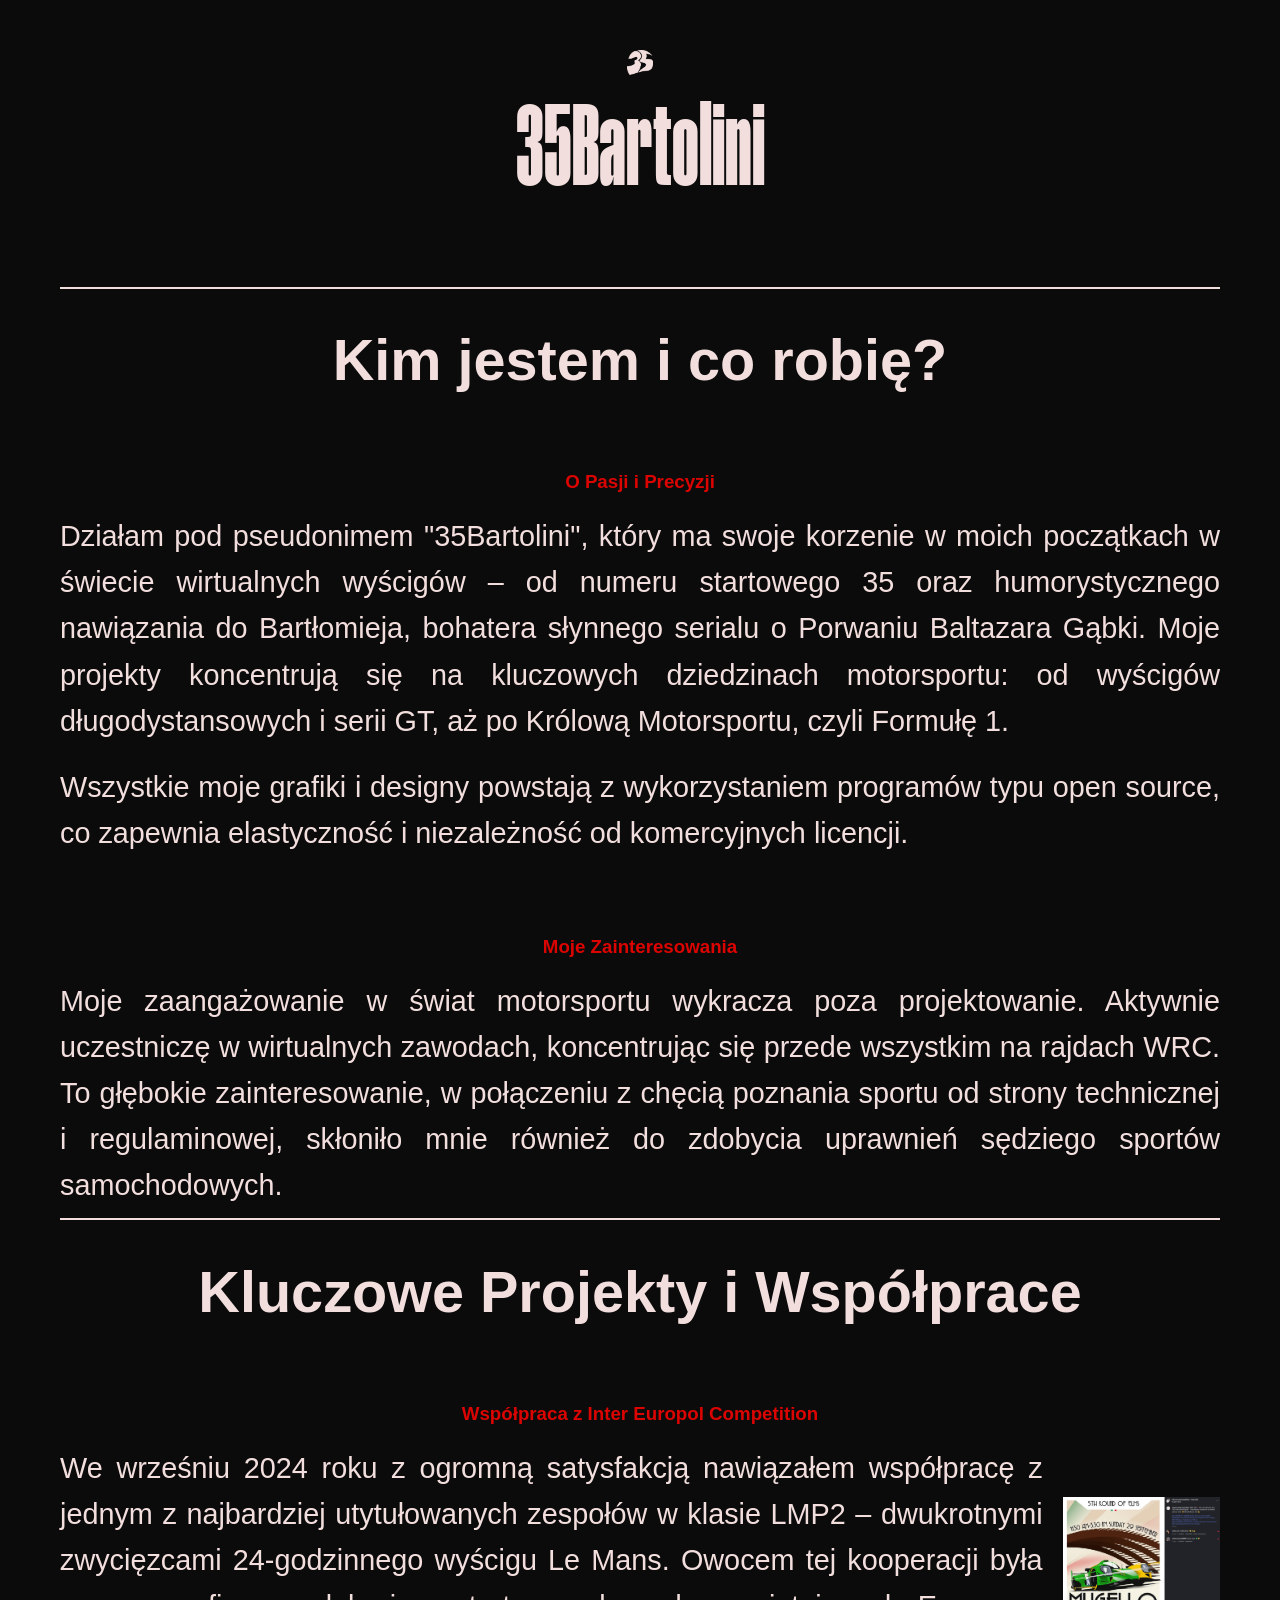
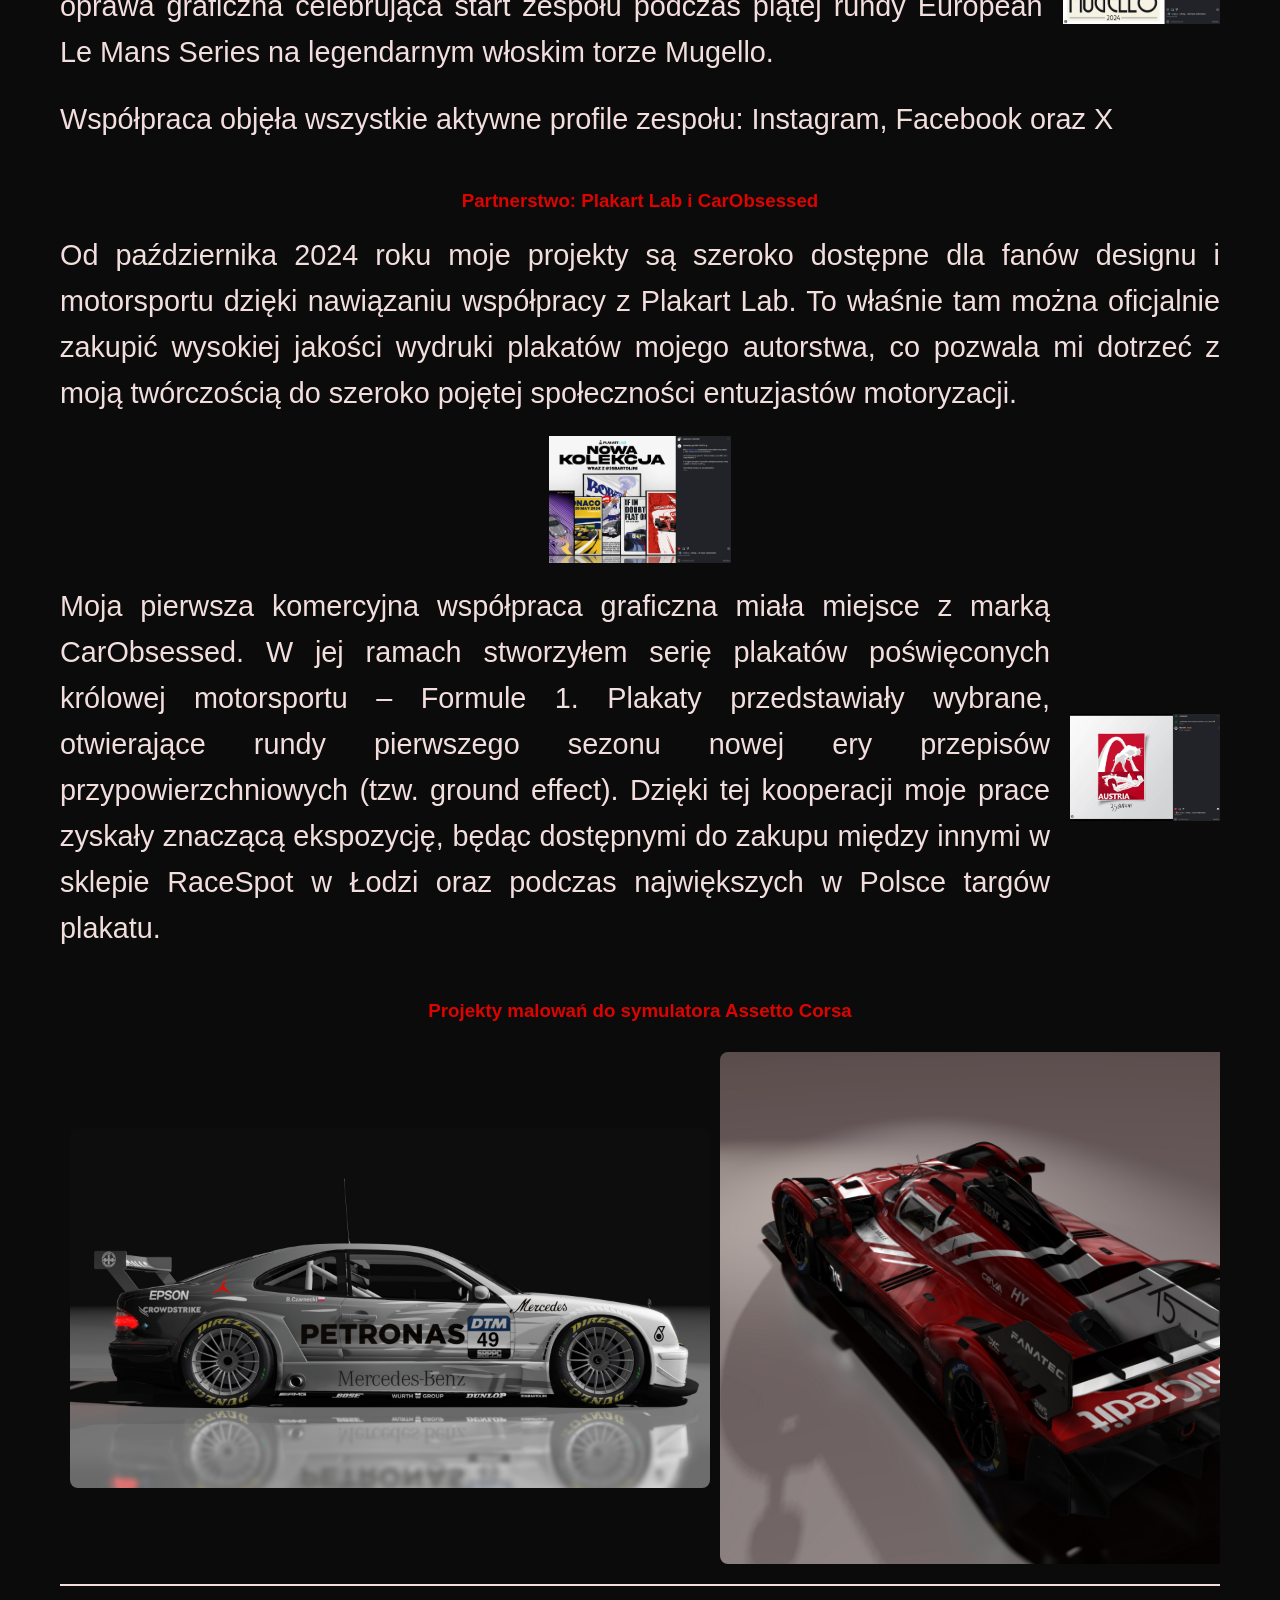
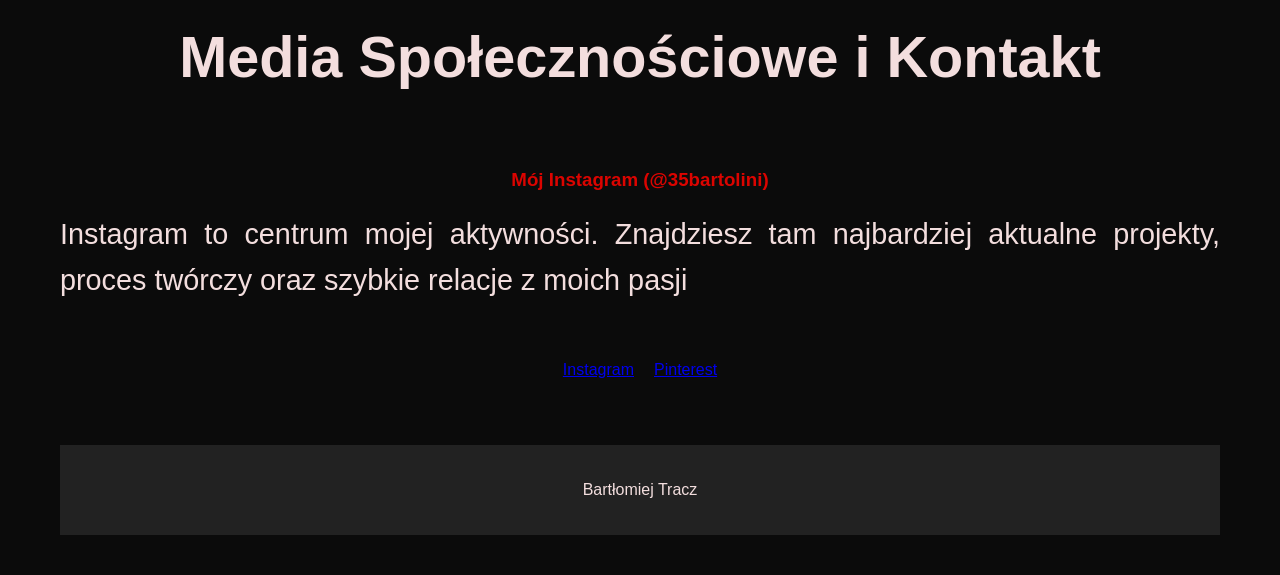
==== AI-Lab1/Si-lab01.html @ 699af500 "Laboratorium 1 - html,  styl 1" ====
<!doctype HTML>

<html lang="pl">
	<head>
		<title>35Bartolini | Sim Racing & Design</title>
		<script src="https://wi.arturk.pl/zen-style.js.php?styles[]=style-1&styles[]=style-2" defer></script>
		<link rel="stylesheet" href="style-1/style-1.css">
	</head>
	<body>
		
		<img class = "toplinceimg" src="35B.png" alt="35">
		<h1 class="h1">35Bartolini</h1>

		<div class="line"></div>
		<h2 class="h2">Kim jestem i co robię?</h2>

			<h3 class="h3">O Pasji i Precyzji</h3>

				<p class = "paragraf">Działam pod pseudonimem "35Bartolini", który ma swoje korzenie w moich początkach w świecie wirtualnych wyścigów – od numeru startowego 35 oraz humorystycznego nawiązania do Bartłomieja, bohatera słynnego serialu o Porwaniu Baltazara Gąbki. 
				 Moje projekty koncentrują się na kluczowych dziedzinach motorsportu: od wyścigów długodystansowych i serii GT, aż po Królową Motorsportu, czyli Formułę 1.</p>
				<p class = "paragraf">Wszystkie moje grafiki i designy powstają z wykorzystaniem programów typu open source, co zapewnia elastyczność i niezależność od komercyjnych licencji.<p>
				
			<h3 class="h3">Moje Zainteresowania</h3>
				<p class = "paragraf">Moje zaangażowanie w świat motorsportu wykracza poza projektowanie. Aktywnie uczestniczę w wirtualnych zawodach, koncentrując się przede wszystkim na rajdach WRC. 
				To głębokie zainteresowanie, w połączeniu z chęcią poznania sportu od strony technicznej i regulaminowej, skłoniło mnie również do zdobycia uprawnień sędziego sportów samochodowych.</p>
		

		<div class="line"></div>	

		<h2 class="h2">Kluczowe Projekty i Współprace</h2>
			<h3 class="h3">Współpraca z Inter Europol Competition</h3>
				<div class="box">
				<p class = "paragraf">We wrześniu 2024 roku z ogromną satysfakcją nawiązałem współpracę z jednym z najbardziej utytułowanych zespołów w klasie LMP2 – dwukrotnymi zwycięzcami 24-godzinnego wyścigu Le Mans. 
				Owocem tej kooperacji była oprawa graficzna celebrująca start zespołu podczas piątej rundy European Le Mans Series na legendarnym włoskim torze Mugello.</p>
				<img class = "imgIE" src="InterEuropolComp.png" alt="InterEuropol">
				</div>
				<p class = "paragraf">Współpraca objęła wszystkie aktywne profile zespołu: Instagram, Facebook oraz X</p>

			<h3 class="h3">Partnerstwo: Plakart Lab i CarObsessed</h3>
				<div class="box2"></div>
				<p class = "paragraf">Od października 2024 roku moje projekty są szeroko dostępne dla fanów designu i motorsportu dzięki nawiązaniu współpracy z Plakart Lab. 
				To właśnie tam można oficjalnie zakupić wysokiej jakości wydruki plakatów mojego autorstwa, co pozwala mi dotrzeć z moją twórczością do szeroko pojętej społeczności entuzjastów motoryzacji.</p>
				<img class = "imgPLAK" src="Plakart.png" alt="Plakart Lab">
				</div>

				<div class="box3">
				<p class = "paragraf">Moja pierwsza komercyjna współpraca graficzna miała miejsce z marką CarObsessed. W jej ramach stworzyłem serię plakatów poświęconych królowej motorsportu – Formule 1. Plakaty przedstawiały wybrane, otwierające rundy pierwszego sezonu nowej ery przepisów przypowierzchniowych (tzw. ground effect). 
				Dzięki tej kooperacji moje prace zyskały znaczącą ekspozycję, będąc dostępnymi do zakupu między innymi w sklepie RaceSpot w Łodzi oraz podczas największych w Polsce targów plakatu.</p>
				<img class = "imgCar" src="CarObssesed.png" alt="CarObsessed">
				</div>
				
			<h3 class="h3">Projekty malowań do symulatora Assetto Corsa</h3>
					<div class="gallery">
					<img src="Photo8.png" alt="Plakart Lab">
					<img src="image6.png" alt="Plakart Lab">
					<img src="Zdjecie_5.png" alt="Plakart Lab">
					</div>

		<div class="line"></div>			
		<h2 class="h2">Media Społecznościowe i Kontakt</h2>
			<h3 class="h3">Mój Instagram (@35bartolini)</h3>
				<p class = "paragraf">Instagram to centrum mojej aktywności. Znajdziesz tam najbardziej aktualne projekty, proces twórczy oraz szybkie relacje z moich pasji<p></p>
				
			<ul class = "list">
				<li><a href="https://www.instagram.com/35bartolini/" target="_blank">Instagram</a></li>
				<li><a href="https://pl.pinterest.com/35Bartolini/" target="_blank">Pinterest</a></li>
			</ul>  
	
	<footer>
				<p>Bartłomiej Tracz</p>
	</footer>
	</body>
</html>
---- AI-Lab1/style-1/style-1.css ----
@font-face {
    font-family: 'Humane Bold';
    src: url('../Humane-Bold.ttf') format('truetype');
    font-weight: bold;
    font-style: normal;
}

body {
        font-family: Arial, sans-serif;
        background-color: #0b0b0b;
        color: #222;
        margin: 40px;
        padding: 0 20px;
        display: flex;
        flex-direction: column;
}

img {
        max-width: 100%;
        height: auto;
        display: block;
        margin: 10px auto;
}

footer {
        text-align: center;
        margin-top: 50px;
        padding: 20px;
        background: #222222;
        color: #f3dede;
}


.toplinceimg {
    max-width: 100%; 
    height: clamp(0.5ex, 20ex, 3ex);
}

/*clamp(min, preferred, max)*/
.h1 {
    margin-top: 10px;
    font-family: 'Humane Bold', Arial, sans-serif;
    font-size: clamp(3vw, 9vw, 18vw);
    text-align: center;
    color: #f3dede;
}

.h2{
    font-family: sans-serif;
    font-size: clamp(1.5vw, 4.5vw, 9vw);
    text-align: center;
    color: #f3dede;
    margin-top: 3vw;
    margin-bottom: 40px;
}

.h3 {
    font-family: sans-serif;
    font-size: clamp(1.1vw, 2.25, 4.5vw);
    color: #db0400;
    margin-top: 3vw;
    margin-bottom: 10px;
    text-align: center;
}

.paragraf {
    font-size: clamp(1vw, 3vw, 2.25vw);
    line-height: 1.6;
    color: #f3dede;
    text-align: justify;
    margin: 10px 0;
}

.gallery {
  display: flex;
  gap: 10px; /* odstęp między obrazkami */
  justify-content: center; /* wyśrodkuj w poziomie */
  align-items: center; /* wyrównaj w pionie */
}

.gallery {
  display: flex;
  flex-direction: row;   /* układ od lewej do prawej */
  justify-content: flex-start; /* obrazki od lewej */
  gap: 10px;
  overflow-x: auto;
  padding: 10px;
  scrollbar-width: thin;
  scroll-behavior: smooth; /* płynne przewijanie */
}


.gallery img {
  max-width: 50vw;  /* szerokość obrazków */
  height: auto;
  flex-shrink: 0;    /* NIE pozwala obrazkom się zwężać */
  border-radius: 8px;
}

.line {
    border-top: 2px solid #f3dede;
    margin: 40px 0;
    margin-top: auto;
    margin-bottom: auto;
}

.list {
    list-style-type: none; /* usuwa domyślne punkty listy */
    padding: 0;
    display: flex;
    gap: 20px; /* odstęp między elementami listy */
    justify-content: center; /* wyśrodkuj w poziomie */
}

.box {
  display: flex;
  align-items: center;     /* wyrównanie w pionie */
  justify-content: space-between; /* tekst po lewej, obrazek po prawej */
  gap: 20px;               /* odstęp między tekstem a obrazkiem */
}

.imgIE {
  max-width: 100%;
  height: clamp(5ex, 30ex, 15ex);
}

.box2 {
  display: flex;
  align-items: center;  /* wyrównanie w pionie */
  justify-content: flex-start; /* elementy ustawiają się w jednym rzędzie od lewej */
  gap: 20px;            /* odstęp między tekstem a obrazkiem */
}

.imgPLAK {
  max-width: 100%;
  height: clamp(5ex, 30ex, 15ex);
}

.box3 {
  display: flex;
  align-items: center;      /* wyrównanie w pionie */
  justify-content: flex-start; /* wszystkie elementy od lewej */
  gap: 20px;                /* odstęp między obrazkiem a tekstem */
}

.imgCar {
  max-width: 150px;         /* ogranicz rozmiar obrazka */
  height: auto;             /* zachowaj proporcje */
}
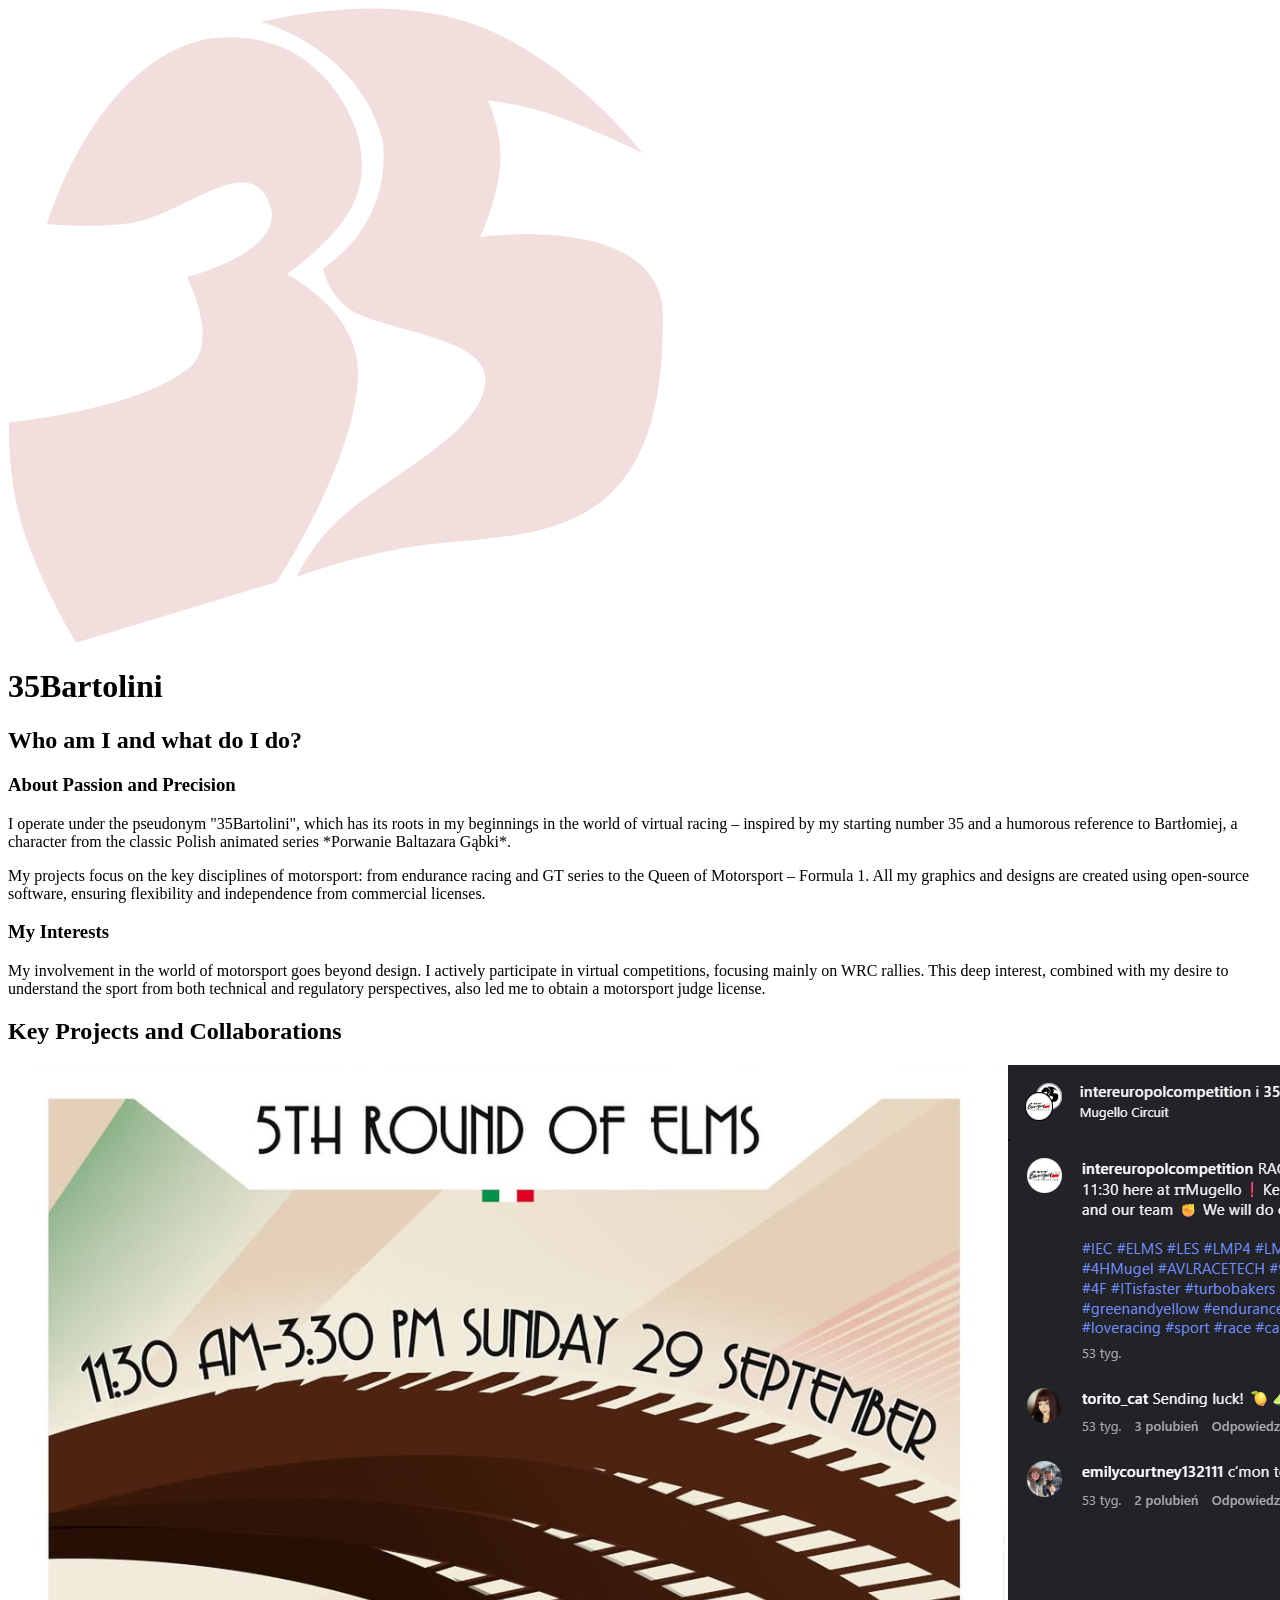
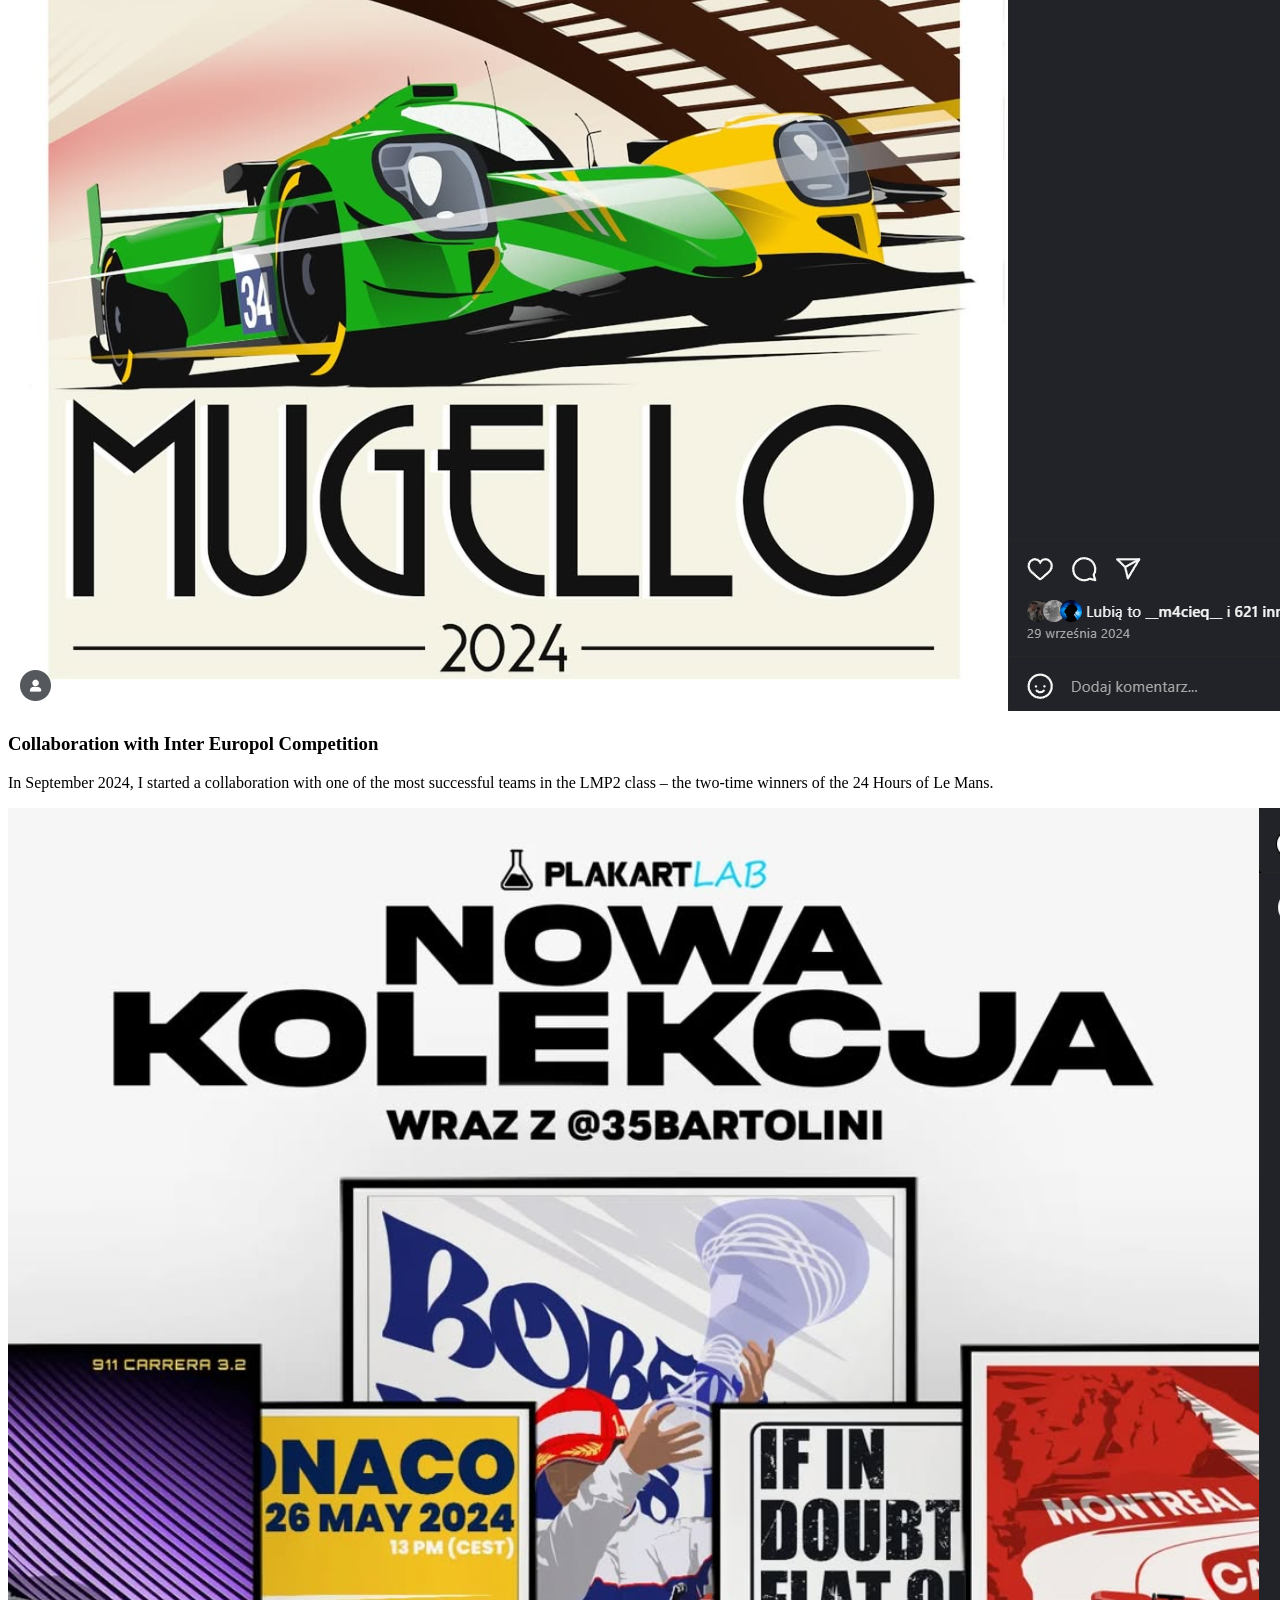
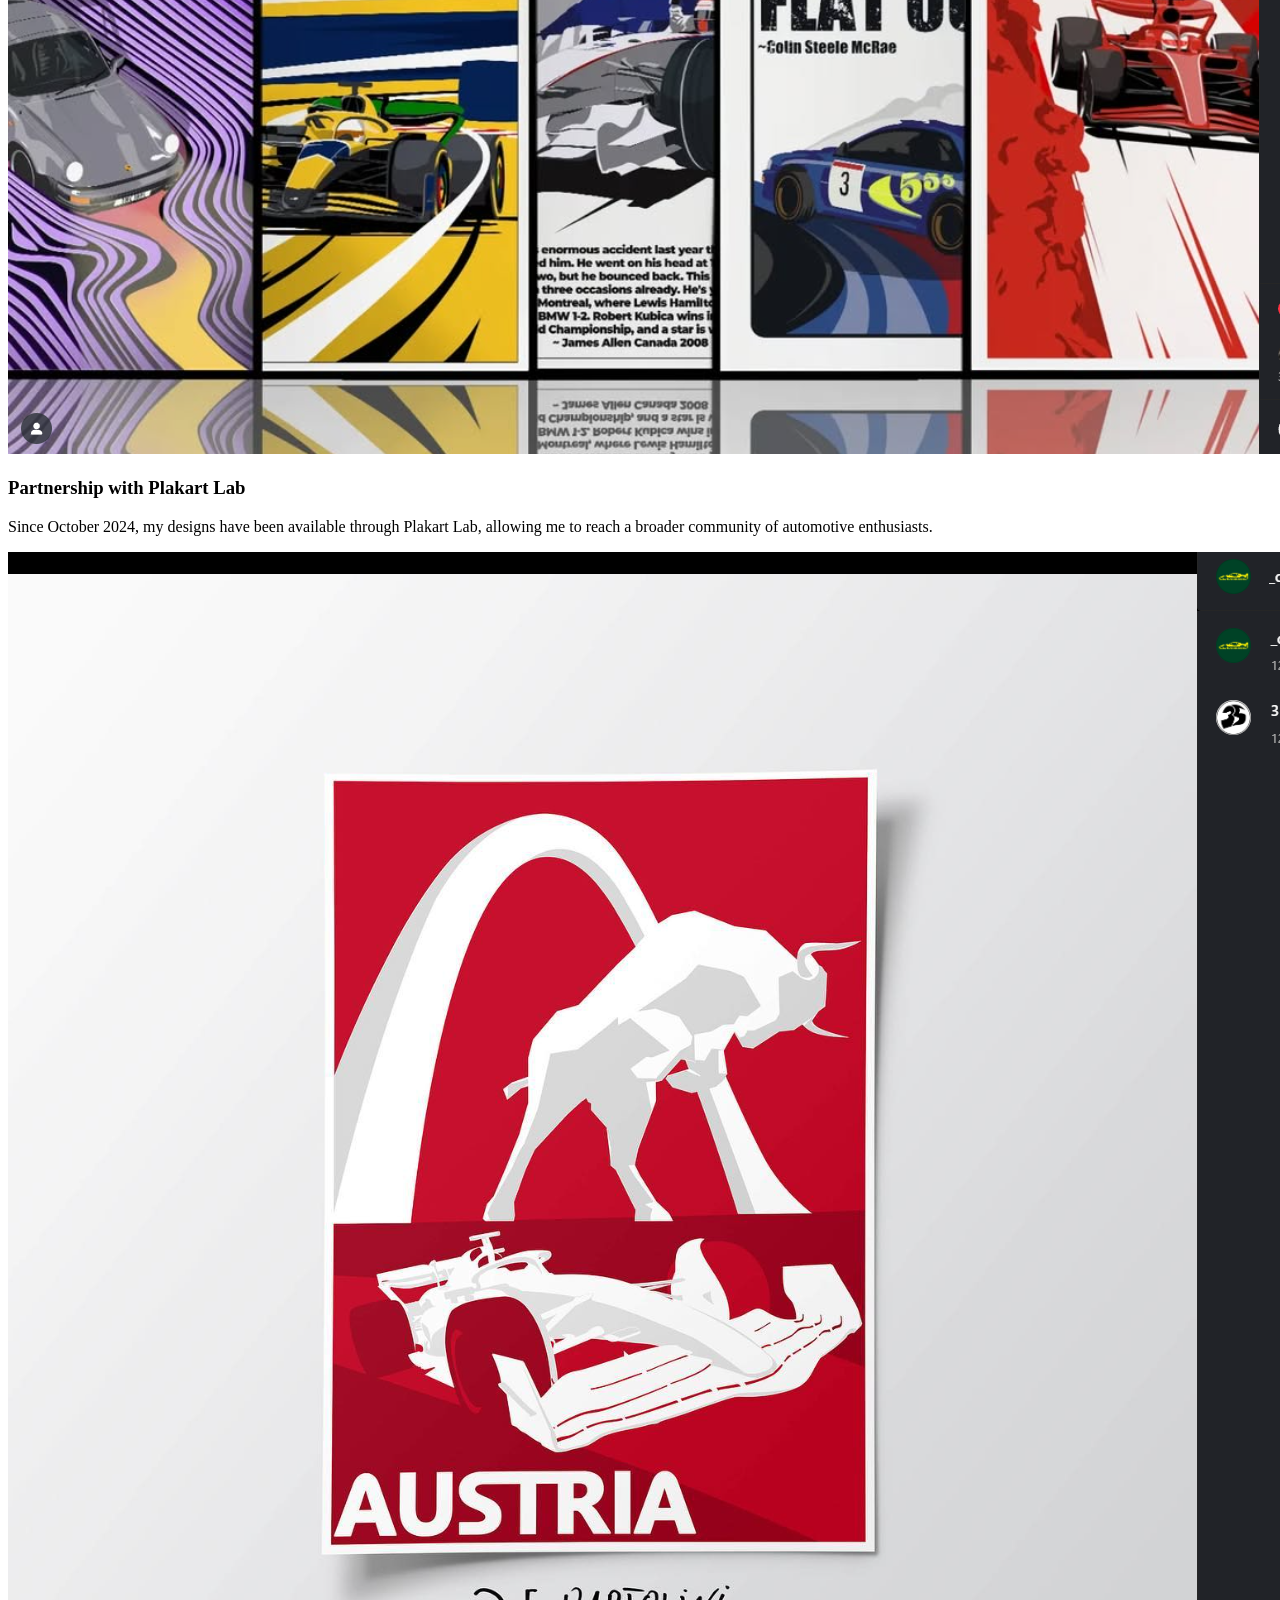
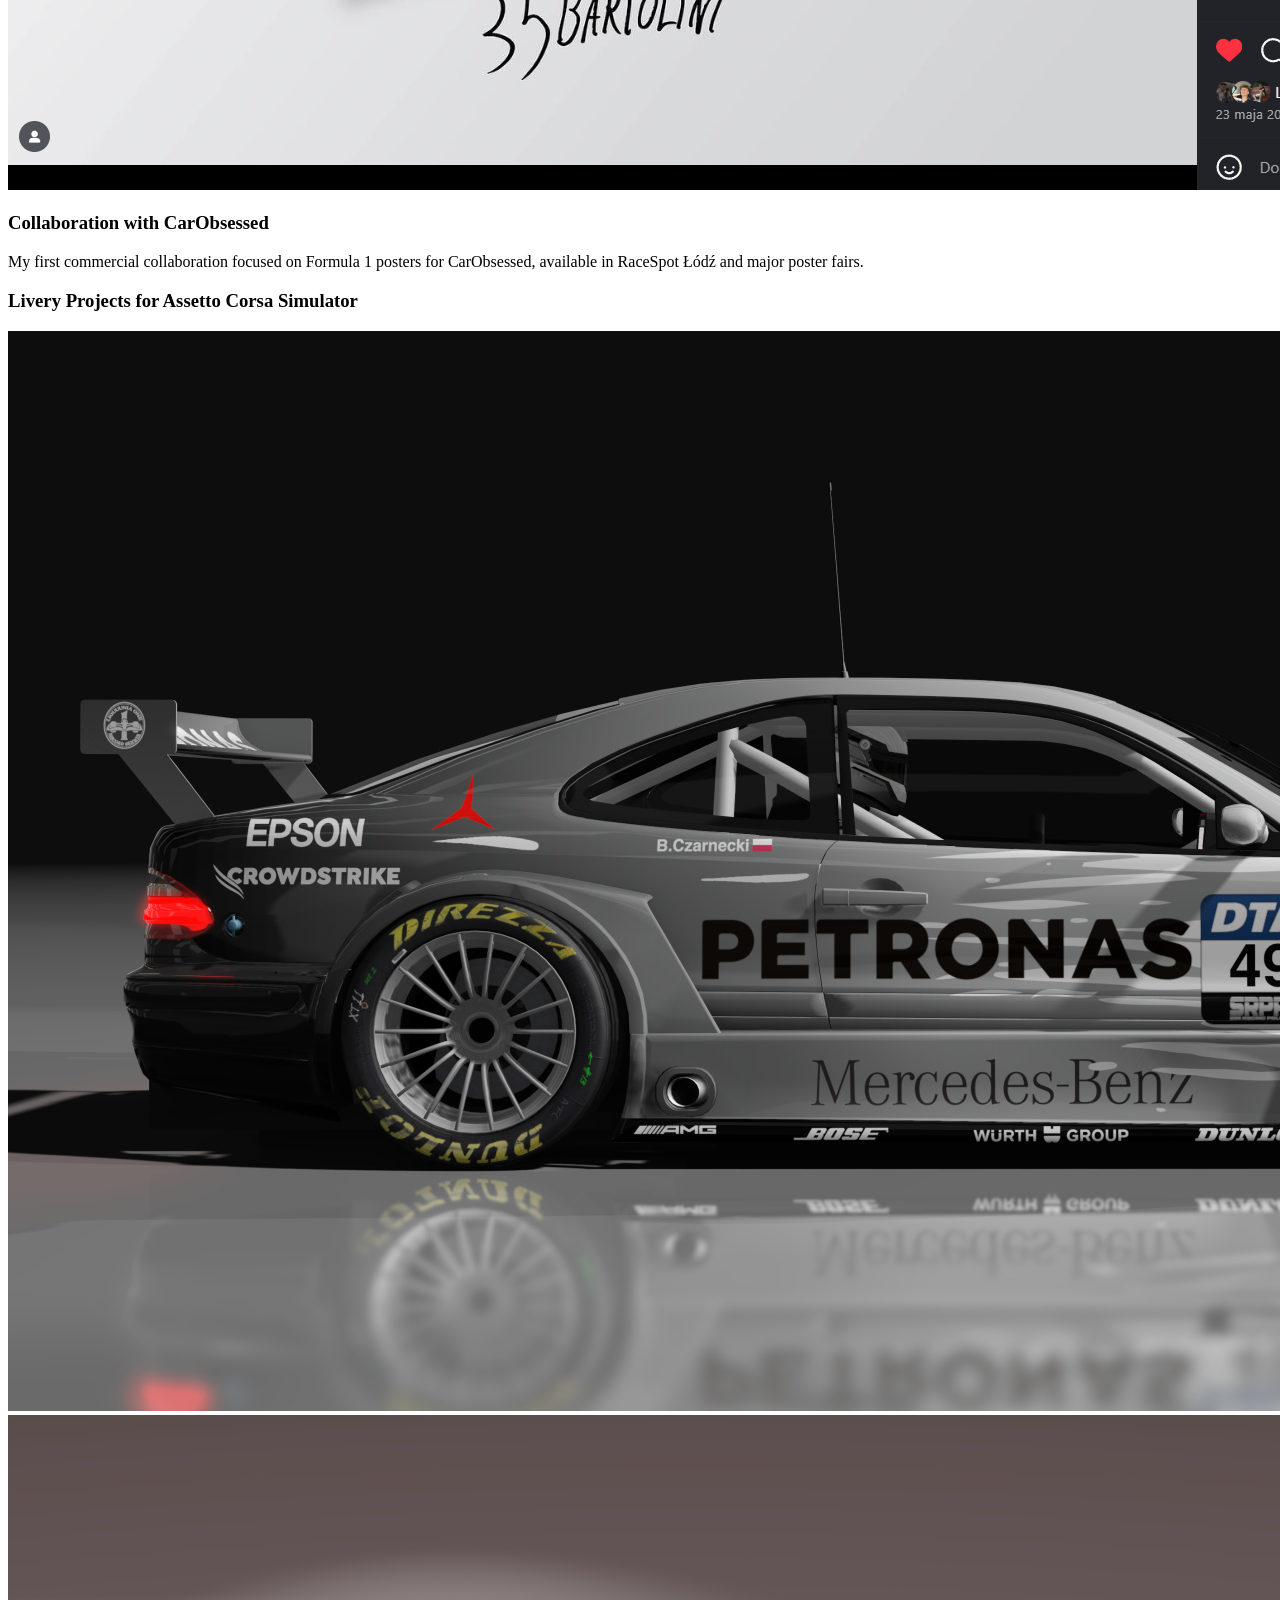
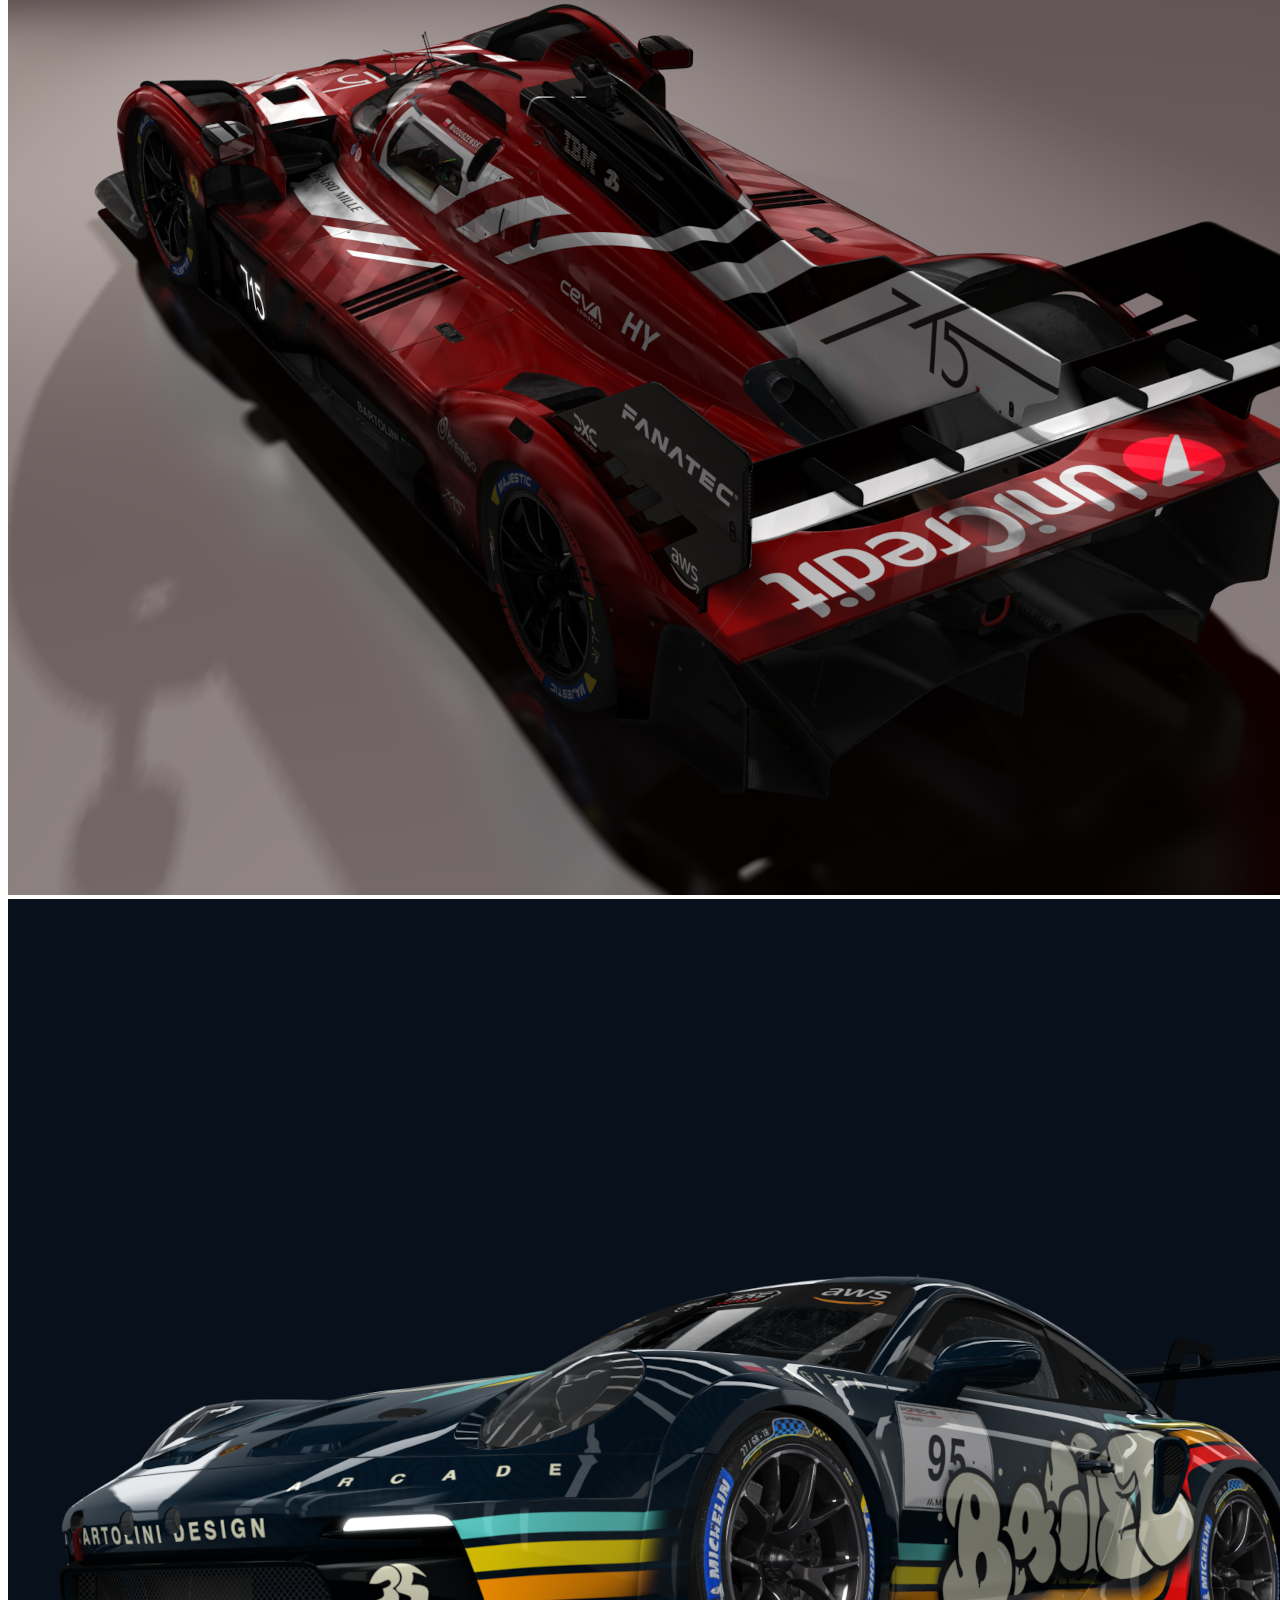
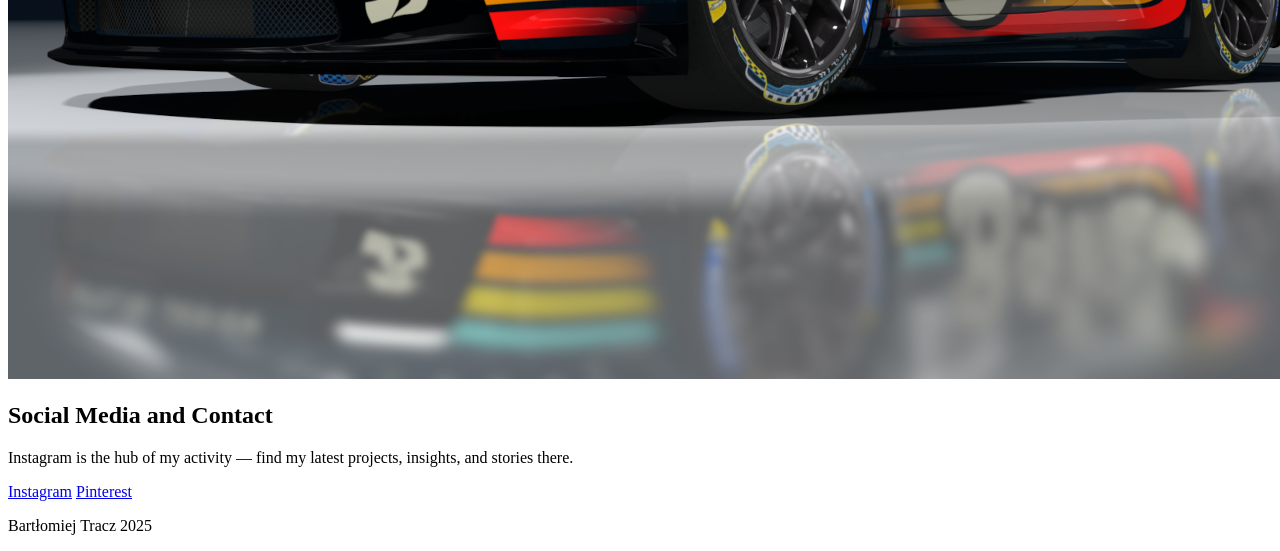
==== commit 777403eb: "poprawki, html i css" ====
--- a/AI-Lab1/Si-lab01.html
+++ b/AI-Lab1/Si-lab01.html
@@ -6,68 +6,93 @@
 		<script src="https://wi.arturk.pl/zen-style.js.php?styles[]=style-1&styles[]=style-2" defer></script>
 		<link rel="stylesheet" href="style-1/style-1.css">
 	</head>
-	<body>
-		
-		<img class = "toplinceimg" src="35B.png" alt="35">
-		<h1 class="h1">35Bartolini</h1>
+	 <body>
+    <!-- 🔹 Logo na samej górze strony -->
+    <div class="top-logo">
+      <img src="35B.png" alt="35 logo">
+    </div>
 
-		<div class="line"></div>
-		<h2 class="h2">Kim jestem i co robię?</h2>
+    <!-- 🔹 Nagłówek z nazwą (poza kontenerem) -->
+    <h1 class="main-title">35Bartolini</h1>
 
-			<h3 class="h3">O Pasji i Precyzji</h3>
+    <!-- 🔹 Główny wrapper -->
+    <div class="wrapper">
 
-				<p class = "paragraf">Działam pod pseudonimem "35Bartolini", który ma swoje korzenie w moich początkach w świecie wirtualnych wyścigów – od numeru startowego 35 oraz humorystycznego nawiązania do Bartłomieja, bohatera słynnego serialu o Porwaniu Baltazara Gąbki. 
-				 Moje projekty koncentrują się na kluczowych dziedzinach motorsportu: od wyścigów długodystansowych i serii GT, aż po Królową Motorsportu, czyli Formułę 1.</p>
-				<p class = "paragraf">Wszystkie moje grafiki i designy powstają z wykorzystaniem programów typu open source, co zapewnia elastyczność i niezależność od komercyjnych licencji.<p>
-				
-			<h3 class="h3">Moje Zainteresowania</h3>
-				<p class = "paragraf">Moje zaangażowanie w świat motorsportu wykracza poza projektowanie. Aktywnie uczestniczę w wirtualnych zawodach, koncentrując się przede wszystkim na rajdach WRC. 
-				To głębokie zainteresowanie, w połączeniu z chęcią poznania sportu od strony technicznej i regulaminowej, skłoniło mnie również do zdobycia uprawnień sędziego sportów samochodowych.</p>
-		
+      <!-- Section 1 -->
+      <section class="about">
+        <h2 class="h2">Who am I and what do I do?</h2>
+        <h3 class="h3">About Passion and Precision</h3>
+        <p class="paragraf">
+          I operate under the pseudonym "35Bartolini", which has its roots in my beginnings in the world of virtual racing – inspired by my starting number 35 and a humorous reference to Bartłomiej, a character from the classic Polish animated series *Porwanie Baltazara Gąbki*.
+        </p>
+        <p class="paragraf">
+          My projects focus on the key disciplines of motorsport: from endurance racing and GT series to the Queen of Motorsport – Formula 1. All my graphics and designs are created using open-source software, ensuring flexibility and independence from commercial licenses.
+        </p>
 
-		<div class="line"></div>	
+        <h3 class="h3">My Interests</h3>
+        <p class="paragraf">
+          My involvement in the world of motorsport goes beyond design. I actively participate in virtual competitions, focusing mainly on WRC rallies. This deep interest, combined with my desire to understand the sport from both technical and regulatory perspectives, also led me to obtain a motorsport judge license.
+        </p>
+      </section>
 
-		<h2 class="h2">Kluczowe Projekty i Współprace</h2>
-			<h3 class="h3">Współpraca z Inter Europol Competition</h3>
-				<div class="box">
-				<p class = "paragraf">We wrześniu 2024 roku z ogromną satysfakcją nawiązałem współpracę z jednym z najbardziej utytułowanych zespołów w klasie LMP2 – dwukrotnymi zwycięzcami 24-godzinnego wyścigu Le Mans. 
-				Owocem tej kooperacji była oprawa graficzna celebrująca start zespołu podczas piątej rundy European Le Mans Series na legendarnym włoskim torze Mugello.</p>
-				<img class = "imgIE" src="InterEuropolComp.png" alt="InterEuropol">
-				</div>
-				<p class = "paragraf">Współpraca objęła wszystkie aktywne profile zespołu: Instagram, Facebook oraz X</p>
+      <!-- Section 2: Projects -->
+      <section class="projects">
+        <h2 class="h2">Key Projects and Collaborations</h2>
 
-			<h3 class="h3">Partnerstwo: Plakart Lab i CarObsessed</h3>
-				<div class="box2"></div>
-				<p class = "paragraf">Od października 2024 roku moje projekty są szeroko dostępne dla fanów designu i motorsportu dzięki nawiązaniu współpracy z Plakart Lab. 
-				To właśnie tam można oficjalnie zakupić wysokiej jakości wydruki plakatów mojego autorstwa, co pozwala mi dotrzeć z moją twórczością do szeroko pojętej społeczności entuzjastów motoryzacji.</p>
-				<img class = "imgPLAK" src="Plakart.png" alt="Plakart Lab">
-				</div>
+        <div class="project-grid">
+          <div class="project-card">
+            <img src="InterEuropolComp.png" alt="InterEuropol">
+            <h3 class="h3">Collaboration with Inter Europol Competition</h3>
+            <p class="paragraf">
+              In September 2024, I started a collaboration with one of the most successful teams in the LMP2 class – the two-time winners of the 24 Hours of Le Mans.
+            </p>
+          </div>
 
-				<div class="box3">
-				<p class = "paragraf">Moja pierwsza komercyjna współpraca graficzna miała miejsce z marką CarObsessed. W jej ramach stworzyłem serię plakatów poświęconych królowej motorsportu – Formule 1. Plakaty przedstawiały wybrane, otwierające rundy pierwszego sezonu nowej ery przepisów przypowierzchniowych (tzw. ground effect). 
-				Dzięki tej kooperacji moje prace zyskały znaczącą ekspozycję, będąc dostępnymi do zakupu między innymi w sklepie RaceSpot w Łodzi oraz podczas największych w Polsce targów plakatu.</p>
-				<img class = "imgCar" src="CarObssesed.png" alt="CarObsessed">
-				</div>
-				
-			<h3 class="h3">Projekty malowań do symulatora Assetto Corsa</h3>
-					<div class="gallery">
-					<img src="Photo8.png" alt="Plakart Lab">
-					<img src="image6.png" alt="Plakart Lab">
-					<img src="Zdjecie_5.png" alt="Plakart Lab">
-					</div>
+          <div class="project-card">
+            <img src="Plakart.png" alt="Plakart Lab">
+            <h3 class="h3">Partnership with Plakart Lab</h3>
+            <p class="paragraf">
+              Since October 2024, my designs have been available through Plakart Lab, allowing me to reach a broader community of automotive enthusiasts.
+            </p>
+          </div>
 
-		<div class="line"></div>			
-		<h2 class="h2">Media Społecznościowe i Kontakt</h2>
-			<h3 class="h3">Mój Instagram (@35bartolini)</h3>
-				<p class = "paragraf">Instagram to centrum mojej aktywności. Znajdziesz tam najbardziej aktualne projekty, proces twórczy oraz szybkie relacje z moich pasji<p></p>
-				
-			<ul class = "list">
-				<li><a href="https://www.instagram.com/35bartolini/" target="_blank">Instagram</a></li>
-				<li><a href="https://pl.pinterest.com/35Bartolini/" target="_blank">Pinterest</a></li>
-			</ul>  
-	
-	<footer>
-				<p>Bartłomiej Tracz</p>
-	</footer>
-	</body>
-</html>
+          <div class="project-card">
+            <img src="CarObssesed.png" alt="CarObsessed">
+            <h3 class="h3">Collaboration with CarObsessed</h3>
+            <p class="paragraf">
+              My first commercial collaboration focused on Formula 1 posters for CarObsessed, available in RaceSpot Łódź and major poster fairs.
+            </p>
+          </div>
+        </div>
+      </section>
+
+      <!-- Section 3: Gallery -->
+      <section class="gallery-section">
+        <h3 class="h3">Livery Projects for Assetto Corsa Simulator</h3>
+        <div class="gallery">
+          <img src="Photo8.png" alt="Plakart Lab">
+          <img src="image6.png" alt="Plakart Lab">
+          <img src="Zdjecie_5.png" alt="Plakart Lab">
+        </div>
+      </section>
+
+      <!-- Section 4: Contact -->
+      <section class="contact">
+        <h2 class="h2">Social Media and Contact</h2>
+        <p class="paragraf">
+          Instagram is the hub of my activity — find my latest projects, insights, and stories there.
+        </p>
+
+        <div class="buttons">
+          <a href="https://www.instagram.com/35bartolini/" target="_blank" class="btn">Instagram</a>
+          <a href="https://pl.pinterest.com/35bartolini/_created" target="_blank" class="btn">Pinterest</a>
+        </div>
+      </section>
+
+      <!-- Footer -->
+      <footer>
+        <p>Bartłomiej Tracz 2025</p>
+      </footer>
+    </div>
+  </body>
+</html>
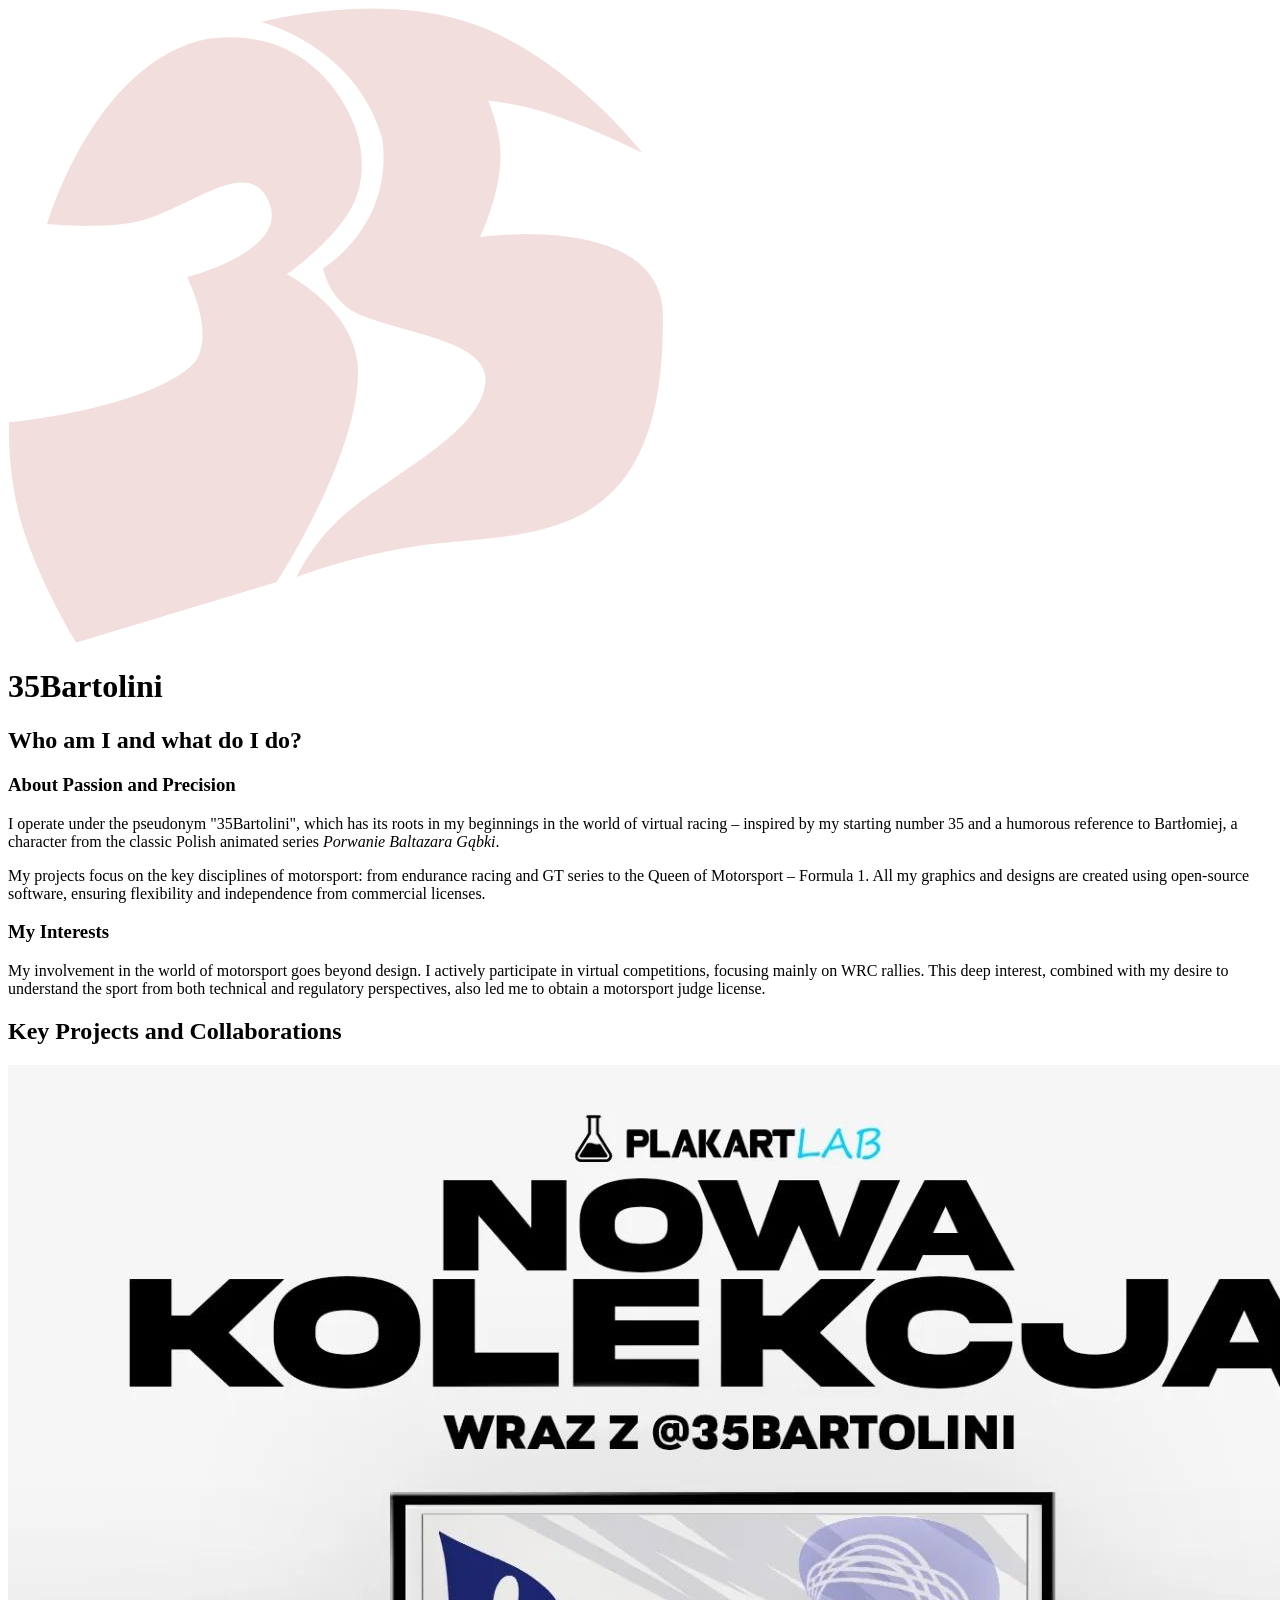
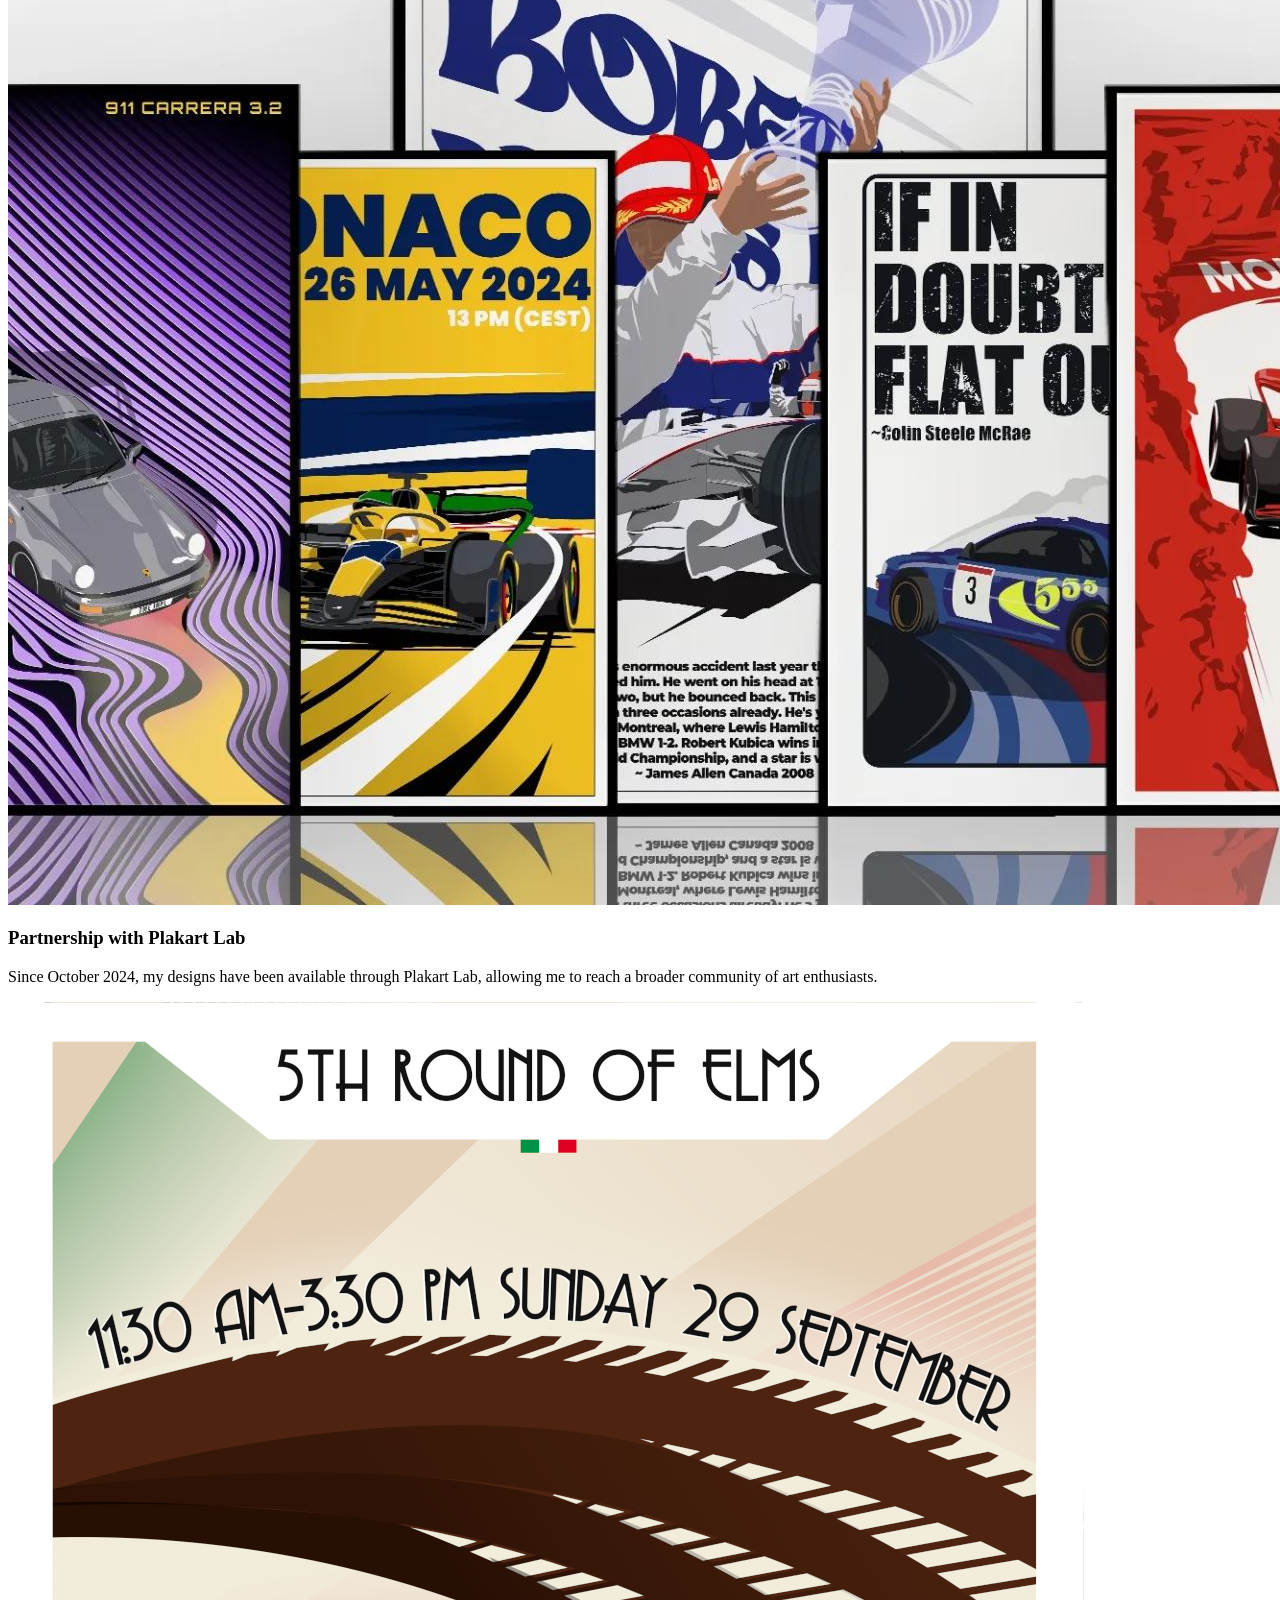
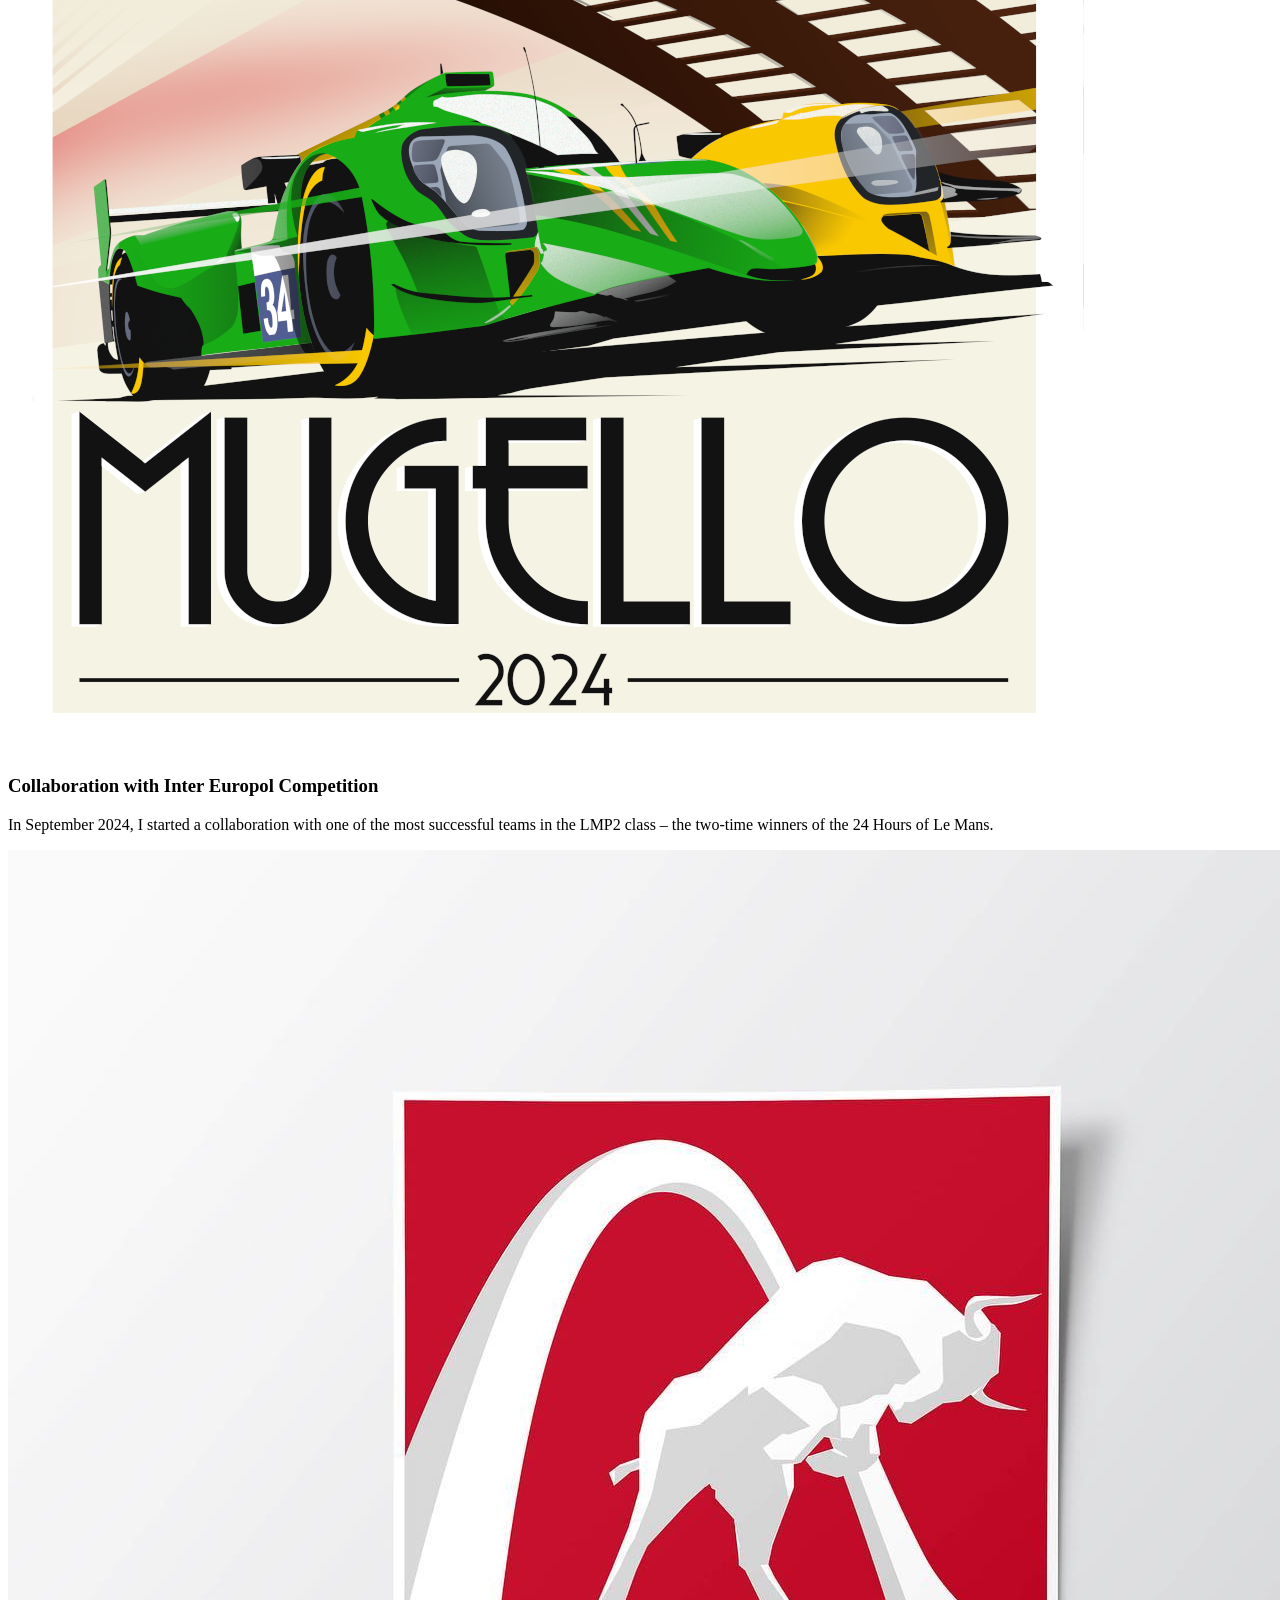
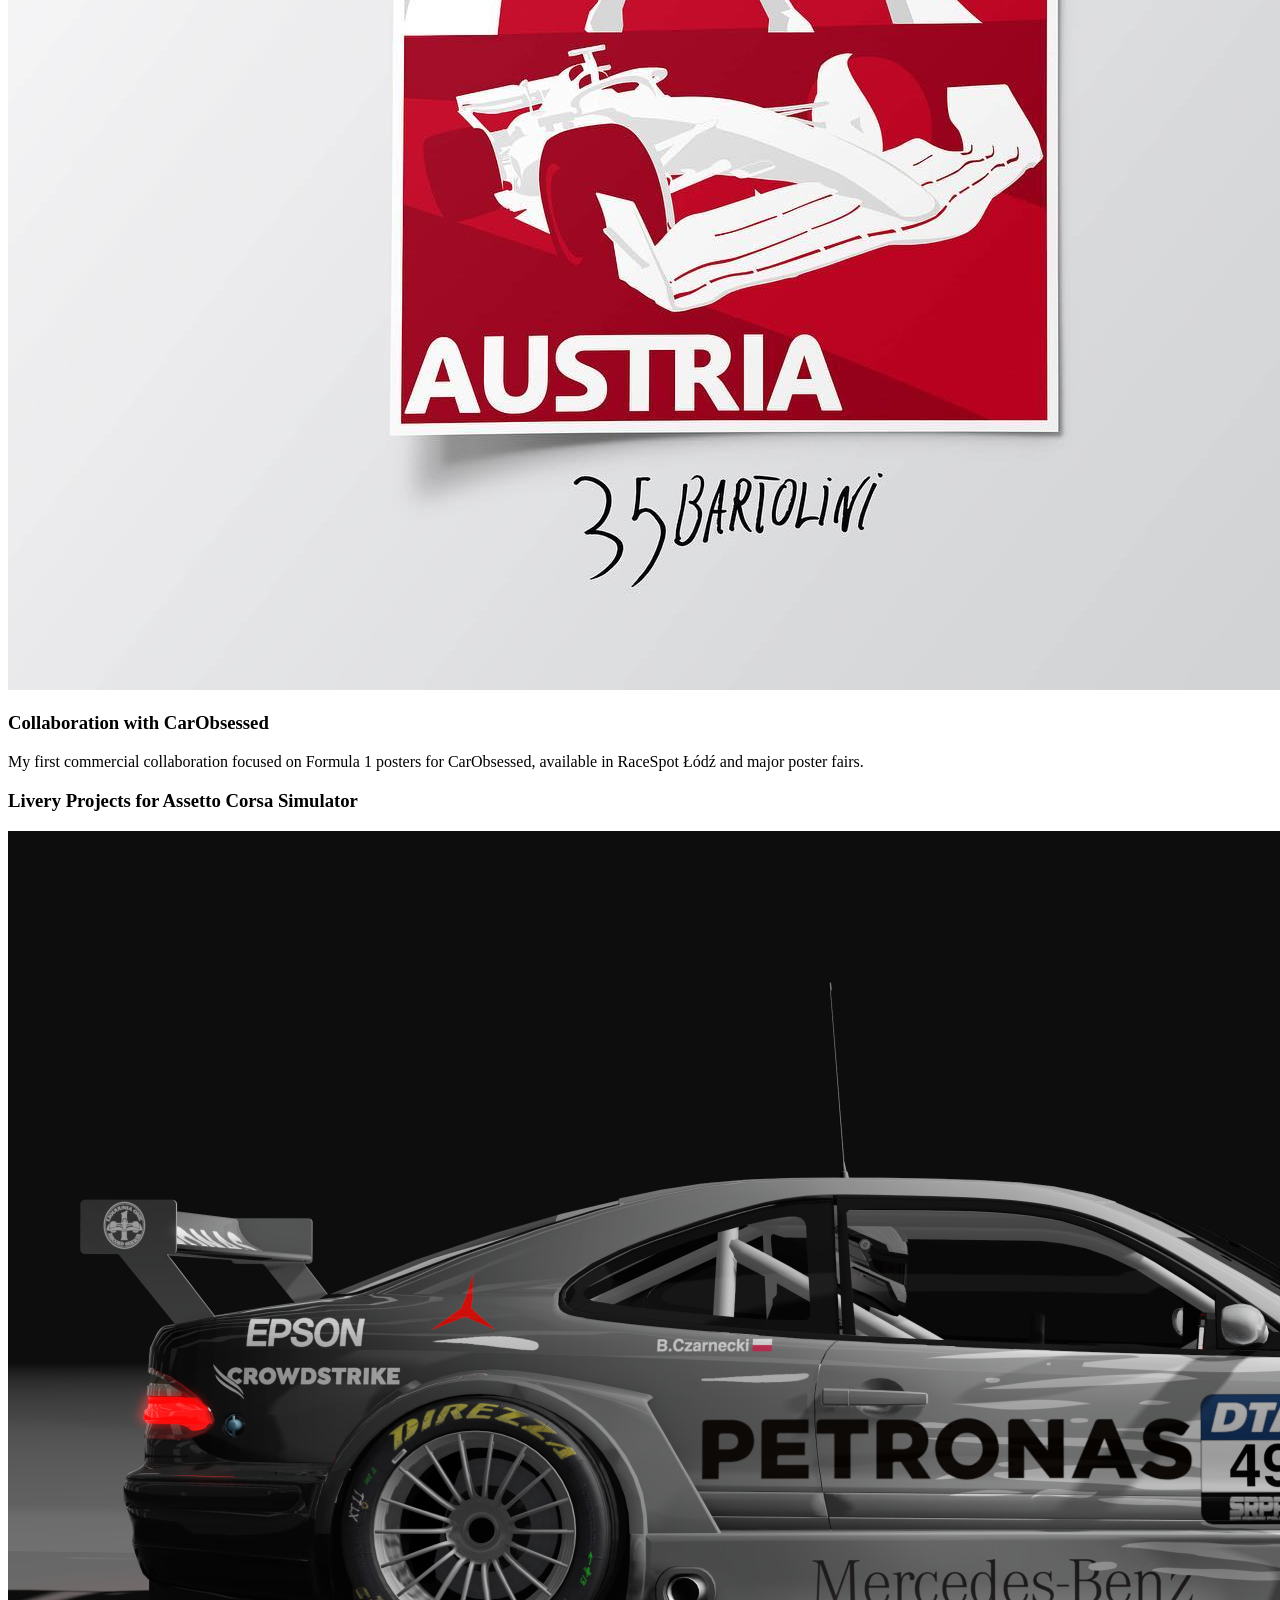
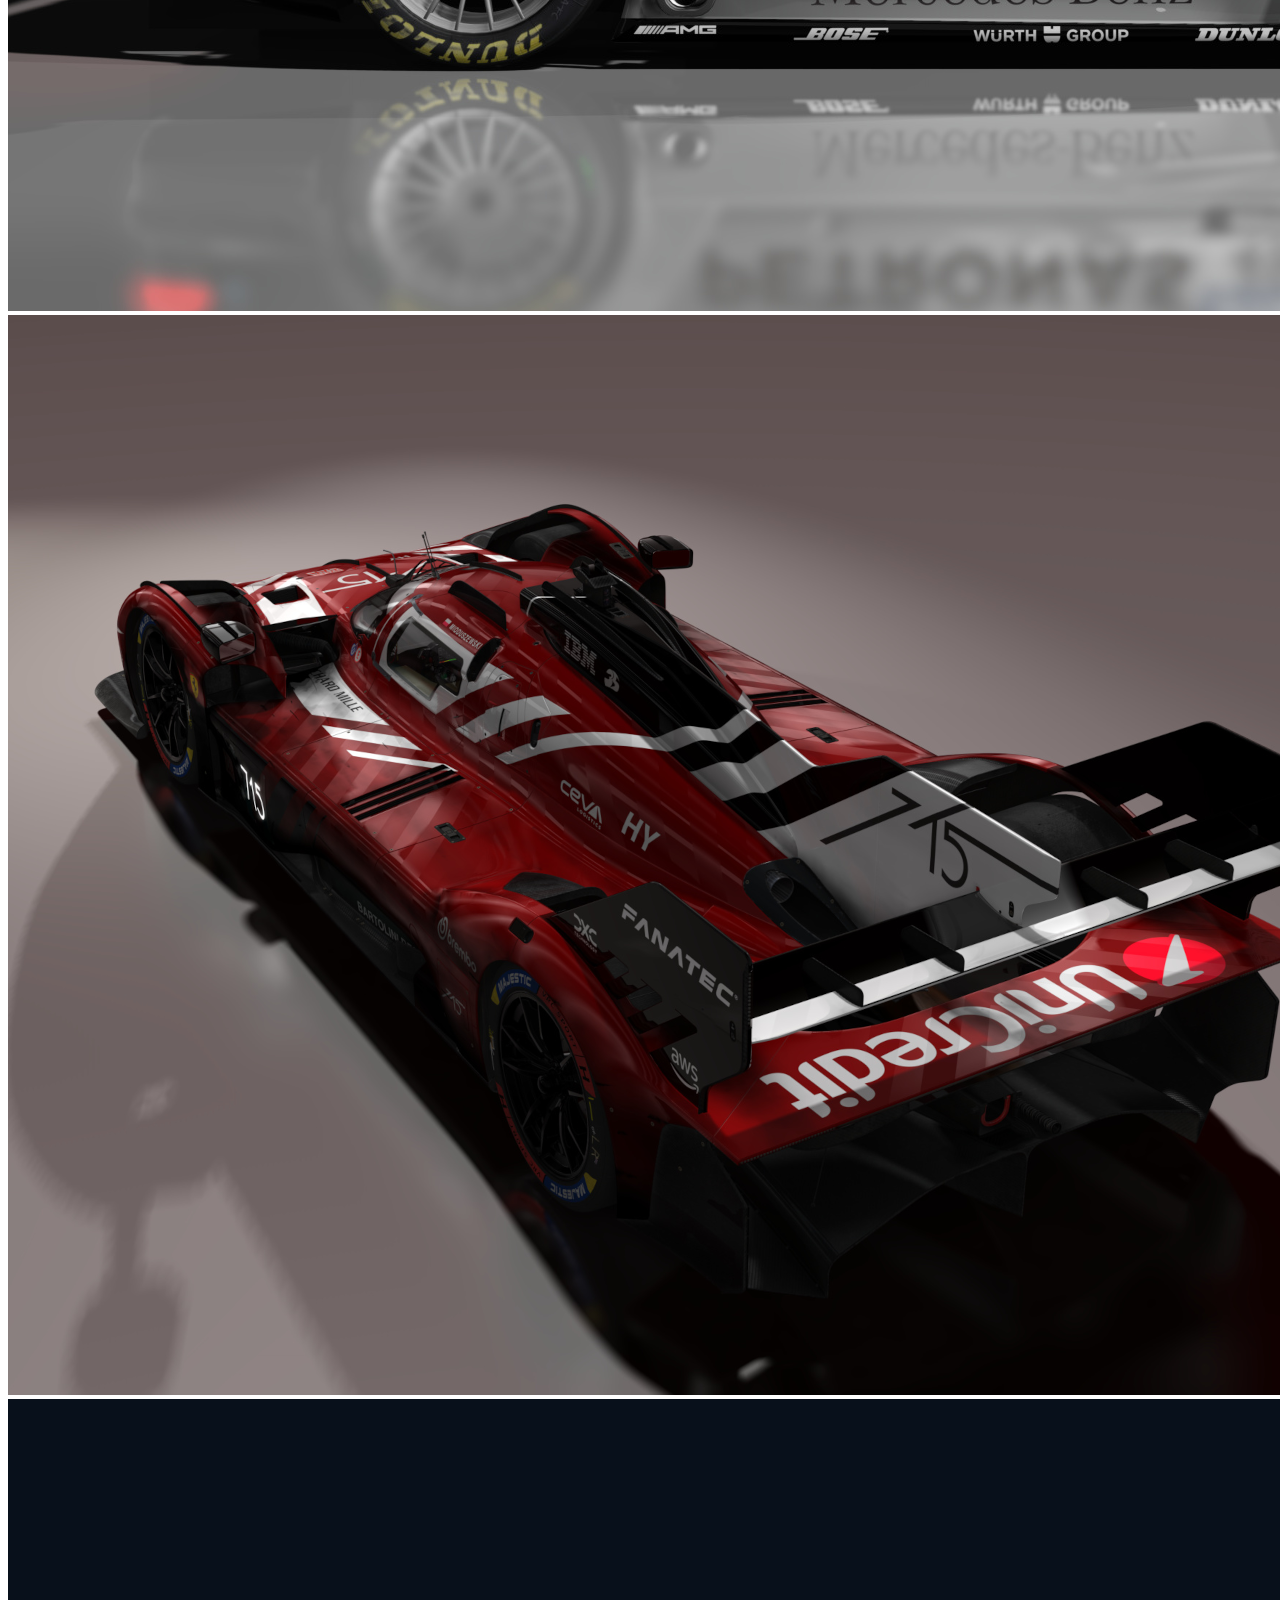
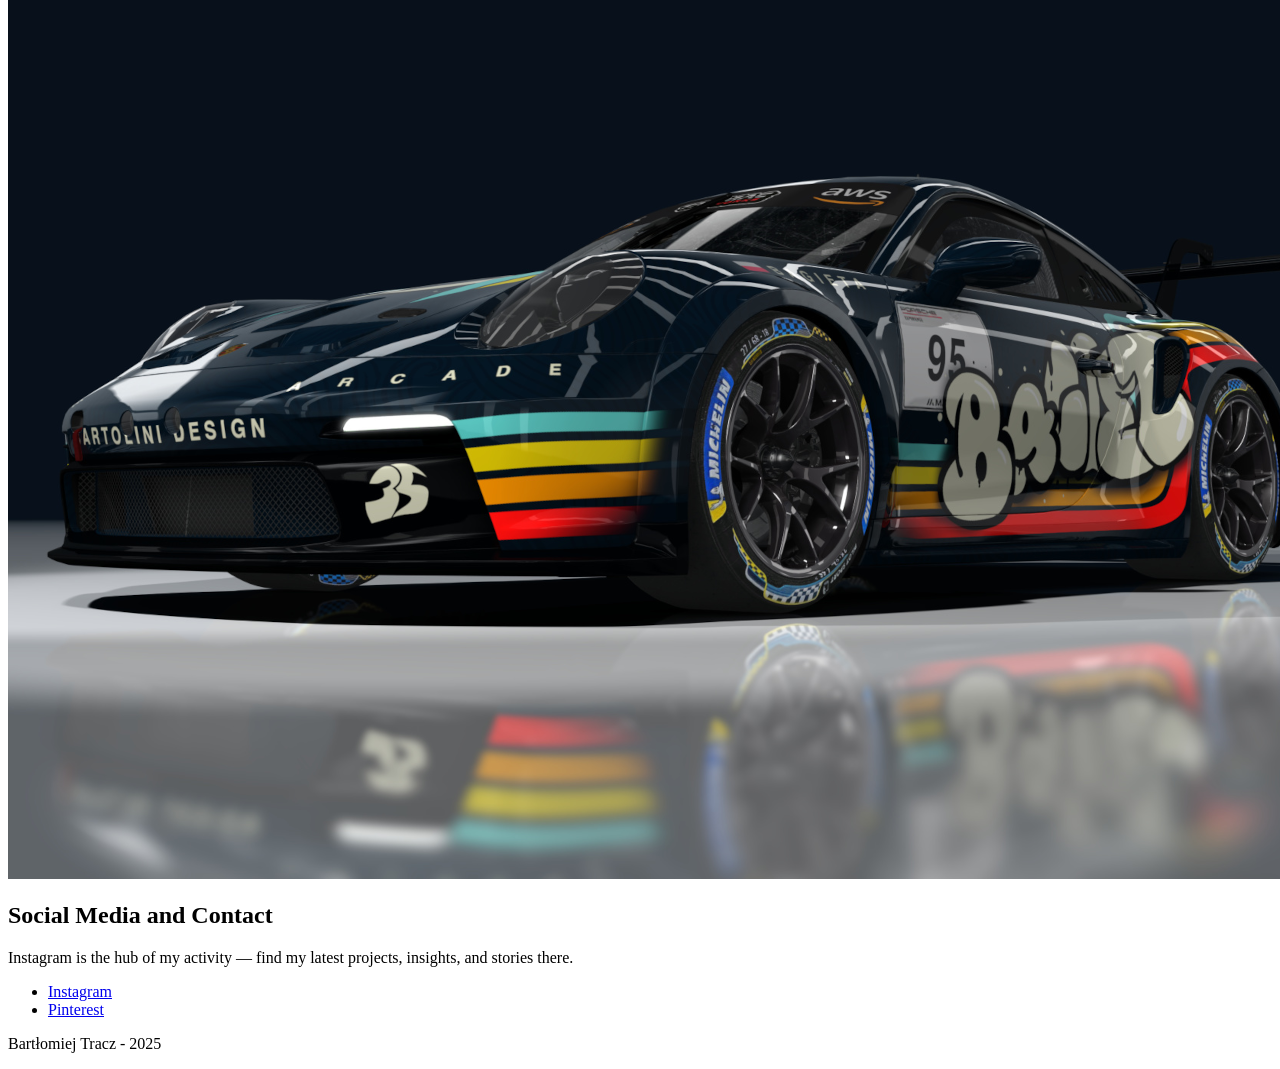
==== commit f9c0d096: "Dodanie lab-a" ====
--- a/AI-Lab1/Si-lab01.html
+++ b/AI-Lab1/Si-lab01.html
@@ -4,95 +4,98 @@
 	<head>
 		<title>35Bartolini | Sim Racing & Design</title>
 		<script src="https://wi.arturk.pl/zen-style.js.php?styles[]=style-1&styles[]=style-2" defer></script>
-		<link rel="stylesheet" href="style-1/style-1.css">
+     
+    
+    <div class="top-logo">
+    <img src="35B.png" alt="35Bartolini logo">
+  </div>
+
 	</head>
-	 <body>
-    <!-- 🔹 Logo na samej górze strony -->
-    <div class="top-logo">
-      <img src="35B.png" alt="35 logo">
-    </div>
 
-    <!-- 🔹 Nagłówek z nazwą (poza kontenerem) -->
-    <h1 class="main-title">35Bartolini</h1>
+<body>
+  <h1 class="main-title">35Bartolini</h1>
 
-    <!-- 🔹 Główny wrapper -->
-    <div class="wrapper">
+  
+  <div class="wrapper">
+    <section class="about glass">
+      <h2 class="h2">Who am I and what do I do?</h2>
+      <h3 class="h3">About Passion and Precision</h3>
 
-      <!-- Section 1 -->
-      <section class="about">
-        <h2 class="h2">Who am I and what do I do?</h2>
-        <h3 class="h3">About Passion and Precision</h3>
-        <p class="paragraf">
-          I operate under the pseudonym "35Bartolini", which has its roots in my beginnings in the world of virtual racing – inspired by my starting number 35 and a humorous reference to Bartłomiej, a character from the classic Polish animated series *Porwanie Baltazara Gąbki*.
-        </p>
-        <p class="paragraf">
-          My projects focus on the key disciplines of motorsport: from endurance racing and GT series to the Queen of Motorsport – Formula 1. All my graphics and designs are created using open-source software, ensuring flexibility and independence from commercial licenses.
-        </p>
+      <p class="paragraf">
+        I operate under the pseudonym "35Bartolini", which has its roots in my beginnings in the world of virtual racing – inspired by my starting number 35 and a humorous reference to Bartłomiej, a character from the classic Polish animated series <em>Porwanie Baltazara Gąbki</em>.
+      </p>
 
-        <h3 class="h3">My Interests</h3>
-        <p class="paragraf">
-          My involvement in the world of motorsport goes beyond design. I actively participate in virtual competitions, focusing mainly on WRC rallies. This deep interest, combined with my desire to understand the sport from both technical and regulatory perspectives, also led me to obtain a motorsport judge license.
-        </p>
-      </section>
+      <p class="paragraf">
+        My projects focus on the key disciplines of motorsport: from endurance racing and GT series to the Queen of Motorsport – Formula 1. All my graphics and designs are created using open-source software, ensuring flexibility and independence from commercial licenses.
+      </p>
 
-      <!-- Section 2: Projects -->
-      <section class="projects">
-        <h2 class="h2">Key Projects and Collaborations</h2>
+      <h3 class="h3">My Interests</h3>
+      <p class="paragraf">
+        My involvement in the world of motorsport goes beyond design. I actively participate in virtual competitions, focusing mainly on WRC rallies. This deep interest, combined with my desire to understand the sport from both technical and regulatory perspectives, also led me to obtain a motorsport judge license.
+      </p>
+    </section>
+  </div>
 
-        <div class="project-grid">
-          <div class="project-card">
-            <img src="InterEuropolComp.png" alt="InterEuropol">
-            <h3 class="h3">Collaboration with Inter Europol Competition</h3>
-            <p class="paragraf">
-              In September 2024, I started a collaboration with one of the most successful teams in the LMP2 class – the two-time winners of the 24 Hours of Le Mans.
-            </p>
-          </div>
+  
+  <div class="projects-container wrapper">
+    <section class="projects glass">
+      <h2 class="h2">Key Projects and Collaborations</h2>
 
-          <div class="project-card">
-            <img src="Plakart.png" alt="Plakart Lab">
-            <h3 class="h3">Partnership with Plakart Lab</h3>
-            <p class="paragraf">
-              Since October 2024, my designs have been available through Plakart Lab, allowing me to reach a broader community of automotive enthusiasts.
-            </p>
-          </div>
+      <div class="project-grid">
 
-          <div class="project-card">
-            <img src="CarObssesed.png" alt="CarObsessed">
-            <h3 class="h3">Collaboration with CarObsessed</h3>
-            <p class="paragraf">
-              My first commercial collaboration focused on Formula 1 posters for CarObsessed, available in RaceSpot Łódź and major poster fairs.
-            </p>
-          </div>
+        <div class="project-card glass">
+          <img src="Plakart.png" alt="Plakart Lab">
+          <h3 class="h3">Partnership with Plakart Lab</h3>
+          <p class="paragraf">
+            Since October 2024, my designs have been available through Plakart Lab, allowing me to reach a broader community of art enthusiasts.
+          </p>
         </div>
-      </section>
 
-      <!-- Section 3: Gallery -->
-      <section class="gallery-section">
-        <h3 class="h3">Livery Projects for Assetto Corsa Simulator</h3>
-        <div class="gallery">
-          <img src="Photo8.png" alt="Plakart Lab">
-          <img src="image6.png" alt="Plakart Lab">
-          <img src="Zdjecie_5.png" alt="Plakart Lab">
+        <div class="project-card glass">
+          <img src="InterEuropolComp.png" alt="Inter Europol Competition">
+          <h3 class="h3">Collaboration with Inter Europol Competition</h3>
+          <p class="paragraf">
+            In September 2024, I started a collaboration with one of the most successful teams in the LMP2 class – the two-time winners of the 24 Hours of Le Mans.
+          </p>
         </div>
-      </section>
 
-      <!-- Section 4: Contact -->
-      <section class="contact">
-        <h2 class="h2">Social Media and Contact</h2>
-        <p class="paragraf">
-          Instagram is the hub of my activity — find my latest projects, insights, and stories there.
-        </p>
+        <div class="project-card glass">
+          <img src="CarObssesed.png" alt="CarObsessed collaboration">
+          <h3 class="h3">Collaboration with CarObsessed</h3>
+          <p class="paragraf">
+            My first commercial collaboration focused on Formula 1 posters for CarObsessed, available in RaceSpot Łódź and major poster fairs.
+          </p>
+        </div>
 
-        <div class="buttons">
-          <a href="https://www.instagram.com/35bartolini/" target="_blank" class="btn">Instagram</a>
-          <a href="https://pl.pinterest.com/35bartolini/_created" target="_blank" class="btn">Pinterest</a>
-        </div>
-      </section>
+      </div>
+    </section>
+  </div>
 
-      <!-- Footer -->
-      <footer>
-        <p>Bartłomiej Tracz 2025</p>
-      </footer>
-    </div>
-  </body>
+  
+  <div class="wrapper">
+    <section class="gallery-section glass">
+      <h3 class="h3">Livery Projects for Assetto Corsa Simulator</h3>
+      <div class="gallery">
+        <img src="Photo8.png" alt="Livery Project 1">
+        <img src="image6.png" alt="Livery Project 2">
+        <img src="Zdjecie_5.png" alt="Livery Project 3">
+      </div>
+    </section>
+
+  <section class="contact glass">
+  <h2 class="h2">Social Media and Contact</h2>
+    <p class="paragraf"> Instagram is the hub of my activity — find my latest projects, insights, and stories there.</p>
+      <ul class="social-list">
+        <li><a href="https://www.instagram.com/35bartolini/" target="_blank">Instagram</a></li>
+        <li><a href="https://pl.pinterest.com/35bartolini/_created" target="_blank">Pinterest</a></li>
+  </ul>
+</section>
+
+
+    <footer class="glass">
+      <p>Bartłomiej Tracz - 2025</p>
+    </footer>
+  </div>
+
+</body>
 </html>
